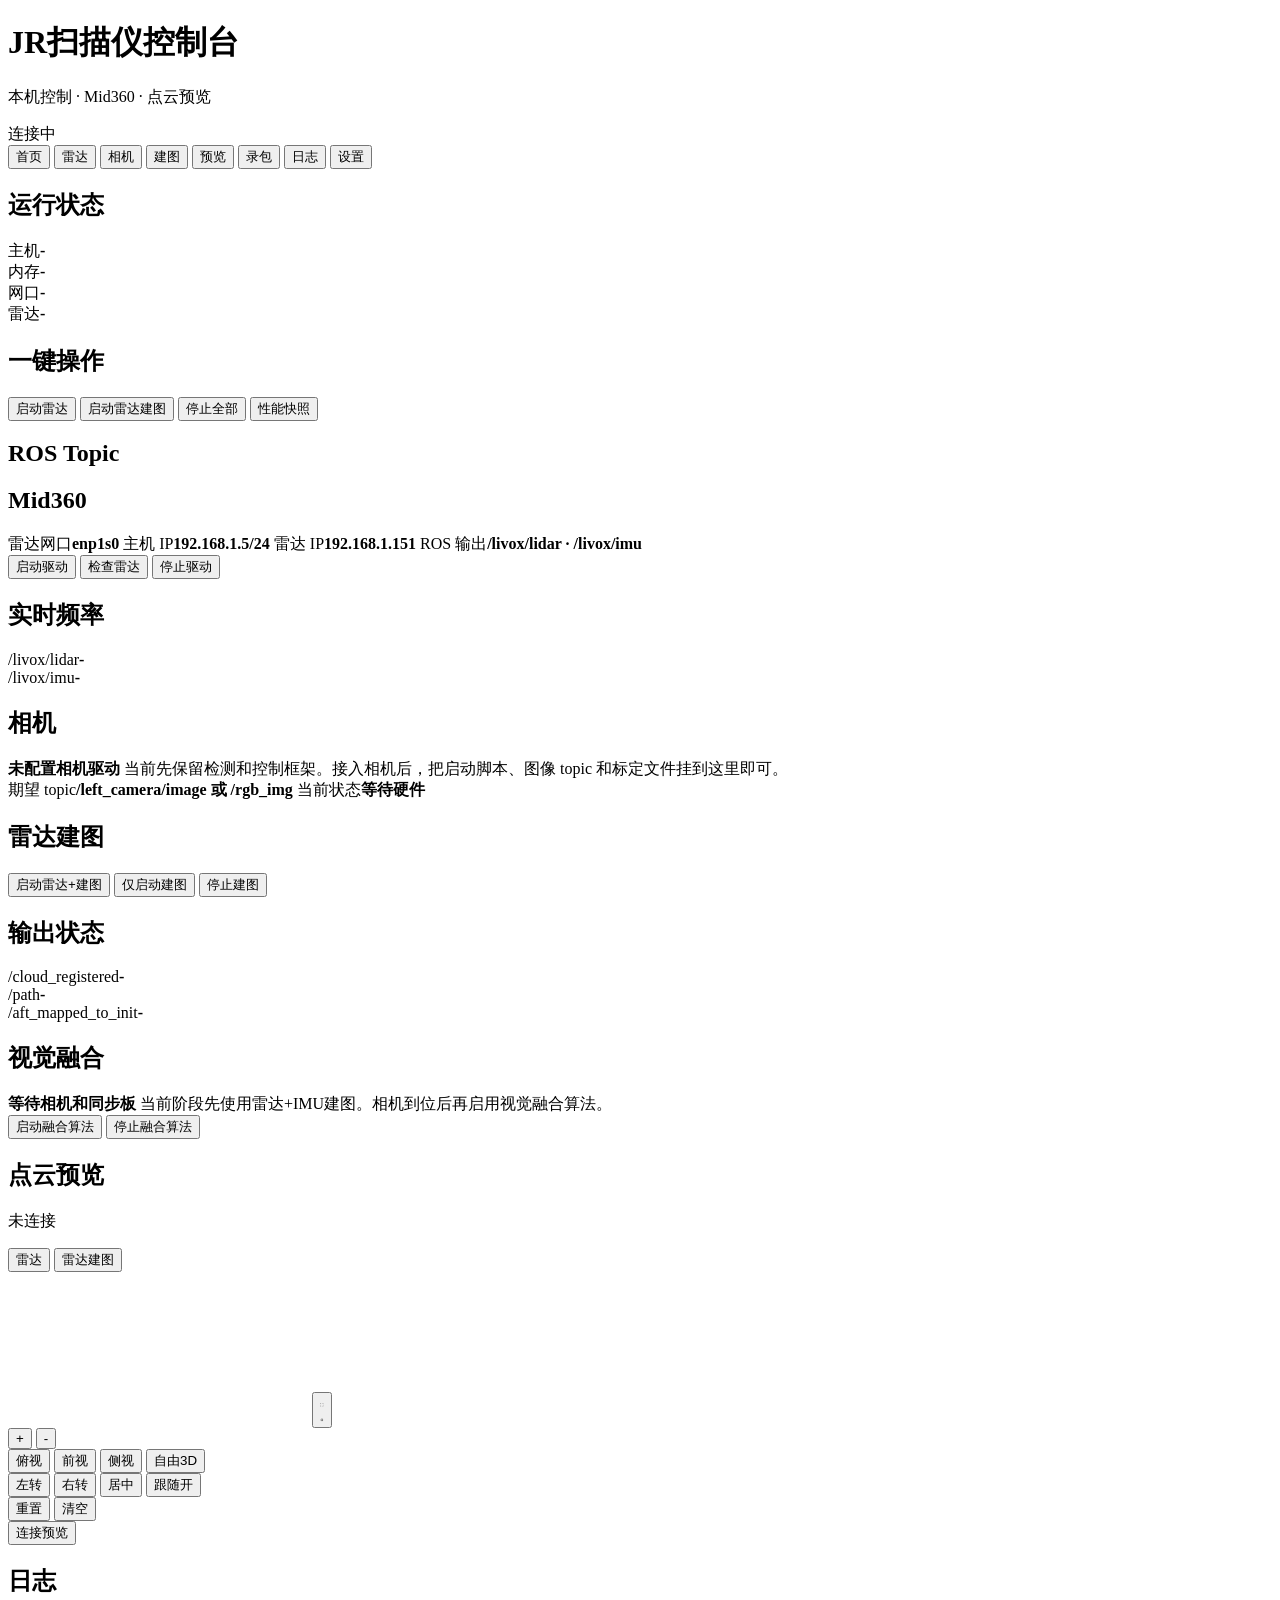
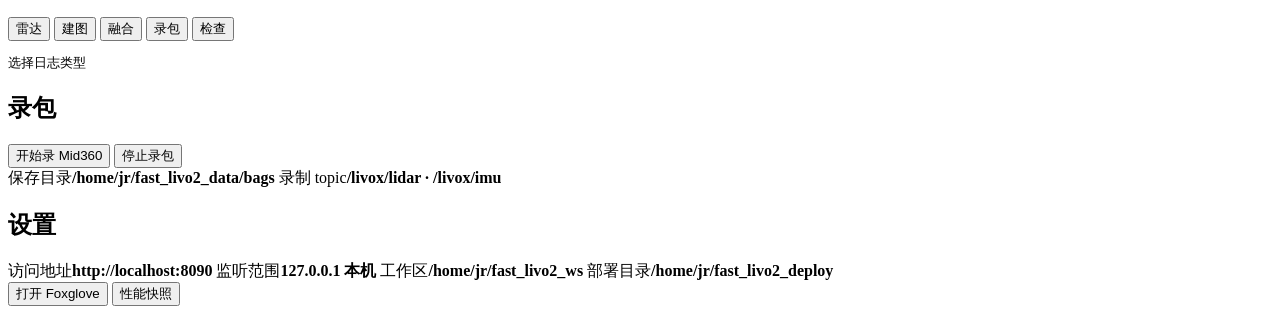
==== fast_livo2_console/static/index.html @ 35ed632a "Add JR scanner touch console" ====
<!doctype html>
<html lang="zh-CN">
<head>
  <meta charset="utf-8">
  <meta name="viewport" content="width=device-width, initial-scale=1, viewport-fit=cover">
  <title>JR扫描仪控制台</title>
  <link rel="stylesheet" href="/style.css">
</head>
<body>
  <header class="topbar">
    <div>
      <h1>JR扫描仪控制台</h1>
      <p id="subtitle">本机控制 · Mid360 · 点云预览</p>
    </div>
    <div class="status-pill" id="serviceState">连接中</div>
  </header>

  <nav class="tabs" aria-label="页面">
    <button class="tab active" data-tab="home">首页</button>
    <button class="tab" data-tab="lidar">雷达</button>
    <button class="tab" data-tab="camera">相机</button>
    <button class="tab" data-tab="fastlivo">建图</button>
    <button class="tab" data-tab="preview">预览</button>
    <button class="tab" data-tab="bag">录包</button>
    <button class="tab" data-tab="logs">日志</button>
    <button class="tab" data-tab="settings">设置</button>
  </nav>

  <main>
    <section id="home" class="page active">
      <div class="grid two">
        <section class="panel">
          <h2>运行状态</h2>
          <div class="metrics">
            <div><span>主机</span><strong id="hostName">-</strong></div>
            <div><span>内存</span><strong id="memState">-</strong></div>
            <div><span>网口</span><strong id="netState">-</strong></div>
            <div><span>雷达</span><strong id="pingState">-</strong></div>
          </div>
        </section>
        <section class="panel">
          <h2>一键操作</h2>
          <div class="actions">
            <button class="primary" data-action="/api/lidar/start">启动雷达</button>
            <button class="primary" data-action="/api/lio/start_all">启动雷达建图</button>
            <button class="danger" data-action="/api/stop_all">停止全部</button>
            <button data-action="/api/perf/snapshot">性能快照</button>
          </div>
        </section>
      </div>
      <section class="panel">
        <h2>ROS Topic</h2>
        <div id="topicList" class="chips"></div>
      </section>
    </section>

    <section id="lidar" class="page">
      <div class="grid two">
        <section class="panel">
          <h2>Mid360</h2>
          <div class="kv">
            <span>雷达网口</span><strong>enp1s0</strong>
            <span>主机 IP</span><strong>192.168.1.5/24</strong>
            <span>雷达 IP</span><strong>192.168.1.151</strong>
            <span>ROS 输出</span><strong>/livox/lidar · /livox/imu</strong>
          </div>
          <div class="actions">
            <button class="primary" data-action="/api/lidar/start">启动驱动</button>
            <button data-action="/api/lidar/check">检查雷达</button>
            <button class="danger" data-action="/api/lidar/stop">停止驱动</button>
          </div>
        </section>
        <section class="panel">
          <h2>实时频率</h2>
          <div class="metrics">
            <div><span>/livox/lidar</span><strong id="hzLidar">-</strong></div>
            <div><span>/livox/imu</span><strong id="hzImu">-</strong></div>
          </div>
        </section>
      </div>
    </section>

    <section id="camera" class="page">
      <section class="panel">
        <h2>相机</h2>
        <div class="empty">
          <strong>未配置相机驱动</strong>
          <span>当前先保留检测和控制框架。接入相机后，把启动脚本、图像 topic 和标定文件挂到这里即可。</span>
        </div>
        <div class="kv">
          <span>期望 topic</span><strong>/left_camera/image 或 /rgb_img</strong>
          <span>当前状态</span><strong id="cameraState">等待硬件</strong>
        </div>
      </section>
    </section>

    <section id="fastlivo" class="page">
      <div class="grid two">
        <section class="panel">
          <h2>雷达建图</h2>
          <div class="actions">
            <button class="primary" data-action="/api/lio/start_all">启动雷达+建图</button>
            <button class="primary" data-action="/api/lio/start">仅启动建图</button>
            <button class="danger" data-action="/api/lio/stop">停止建图</button>
          </div>
        </section>
        <section class="panel">
          <h2>输出状态</h2>
          <div class="metrics">
            <div><span>/cloud_registered</span><strong id="hzCloud">-</strong></div>
            <div><span>/path</span><strong id="hzPath">-</strong></div>
            <div><span>/aft_mapped_to_init</span><strong id="hzOdom">-</strong></div>
          </div>
        </section>
      </div>
      <section class="panel">
        <h2>视觉融合</h2>
        <div class="empty">
          <strong>等待相机和同步板</strong>
          <span>当前阶段先使用雷达+IMU建图。相机到位后再启用视觉融合算法。</span>
        </div>
        <div class="actions">
          <button data-action="/api/fastlivo/start_all">启动融合算法</button>
          <button class="danger" data-action="/api/fastlivo/stop">停止融合算法</button>
        </div>
      </section>
    </section>

    <section id="preview" class="page">
      <section class="viewer">
        <div class="viewer-head">
          <div>
            <h2>点云预览</h2>
            <p id="viewerMeta">未连接</p>
          </div>
          <div class="segmented">
            <button id="modeLidar" class="active">雷达</button>
            <button id="modeMapping">雷达建图</button>
          </div>
        </div>
        <div class="canvas-wrap">
          <canvas id="cloudCanvas"></canvas>
          <button id="toggleFullscreen" class="fullscreen-btn" aria-label="进入全屏">
            <svg class="icon-enter" viewBox="0 0 24 24" aria-hidden="true">
              <path d="M8 3H3v5M16 3h5v5M8 21H3v-5M16 21h5v-5"></path>
              <path d="M3 3l7 7M21 3l-7 7M3 21l7-7M21 21l-7-7"></path>
            </svg>
            <svg class="icon-exit" viewBox="0 0 24 24" aria-hidden="true">
              <path d="M10 3v7H3M14 3v7h7M10 21v-7H3M14 21v-7h7"></path>
            </svg>
          </button>
          <div class="zoom-rail" aria-label="缩放控制">
            <button id="zoomIn" aria-label="放大">+</button>
            <button id="zoomOut" aria-label="缩小">-</button>
          </div>
        </div>
        <div class="viewer-tools">
          <div class="tool-row view-row">
            <button class="active" data-view="top">俯视</button>
            <button data-view="front">前视</button>
            <button data-view="side">侧视</button>
            <button data-view="free">自由3D</button>
          </div>
          <div class="tool-row">
            <button id="rotateLeft">左转</button>
            <button id="rotateRight">右转</button>
            <button id="centerView">居中</button>
            <button id="toggleFollow" class="active">跟随开</button>
          </div>
          <div class="tool-row">
            <button id="resetView">重置</button>
            <button id="clearPoints">清空</button>
            <span></span>
            <span></span>
          </div>
          <div class="viewer-controls">
            <button id="connectPreview" class="primary">连接预览</button>
          </div>
        </div>
      </section>
    </section>

    <section id="logs" class="page">
      <section class="panel">
        <h2>日志</h2>
        <div class="actions compact">
          <button data-log="lidar">雷达</button>
          <button data-log="lio">建图</button>
          <button data-log="fastlivo">融合</button>
          <button data-log="bag">录包</button>
          <button data-log="check">检查</button>
        </div>
        <pre id="logBox">选择日志类型</pre>
      </section>
    </section>

    <section id="bag" class="page">
      <section class="panel">
        <h2>录包</h2>
        <div class="actions">
          <button class="primary" data-action="/api/bag/start">开始录 Mid360</button>
          <button class="danger" data-action="/api/bag/stop">停止录包</button>
        </div>
        <div class="kv below">
          <span>保存目录</span><strong>/home/jr/fast_livo2_data/bags</strong>
          <span>录制 topic</span><strong>/livox/lidar · /livox/imu</strong>
        </div>
      </section>
    </section>

    <section id="settings" class="page">
      <section class="panel">
        <h2>设置</h2>
        <div class="kv">
          <span>访问地址</span><strong>http://localhost:8090</strong>
          <span>监听范围</span><strong>127.0.0.1 本机</strong>
          <span>工作区</span><strong>/home/jr/fast_livo2_ws</strong>
          <span>部署目录</span><strong>/home/jr/fast_livo2_deploy</strong>
        </div>
        <div class="actions">
          <button onclick="toast('Foxglove Bridge 尚未启用，后续可作为高级可视化模式接入')">打开 Foxglove</button>
          <button data-action="/api/perf/snapshot">性能快照</button>
        </div>
      </section>
    </section>
  </main>

  <footer id="toast"></footer>
  <script src="/app.js"></script>
</body>
</html>
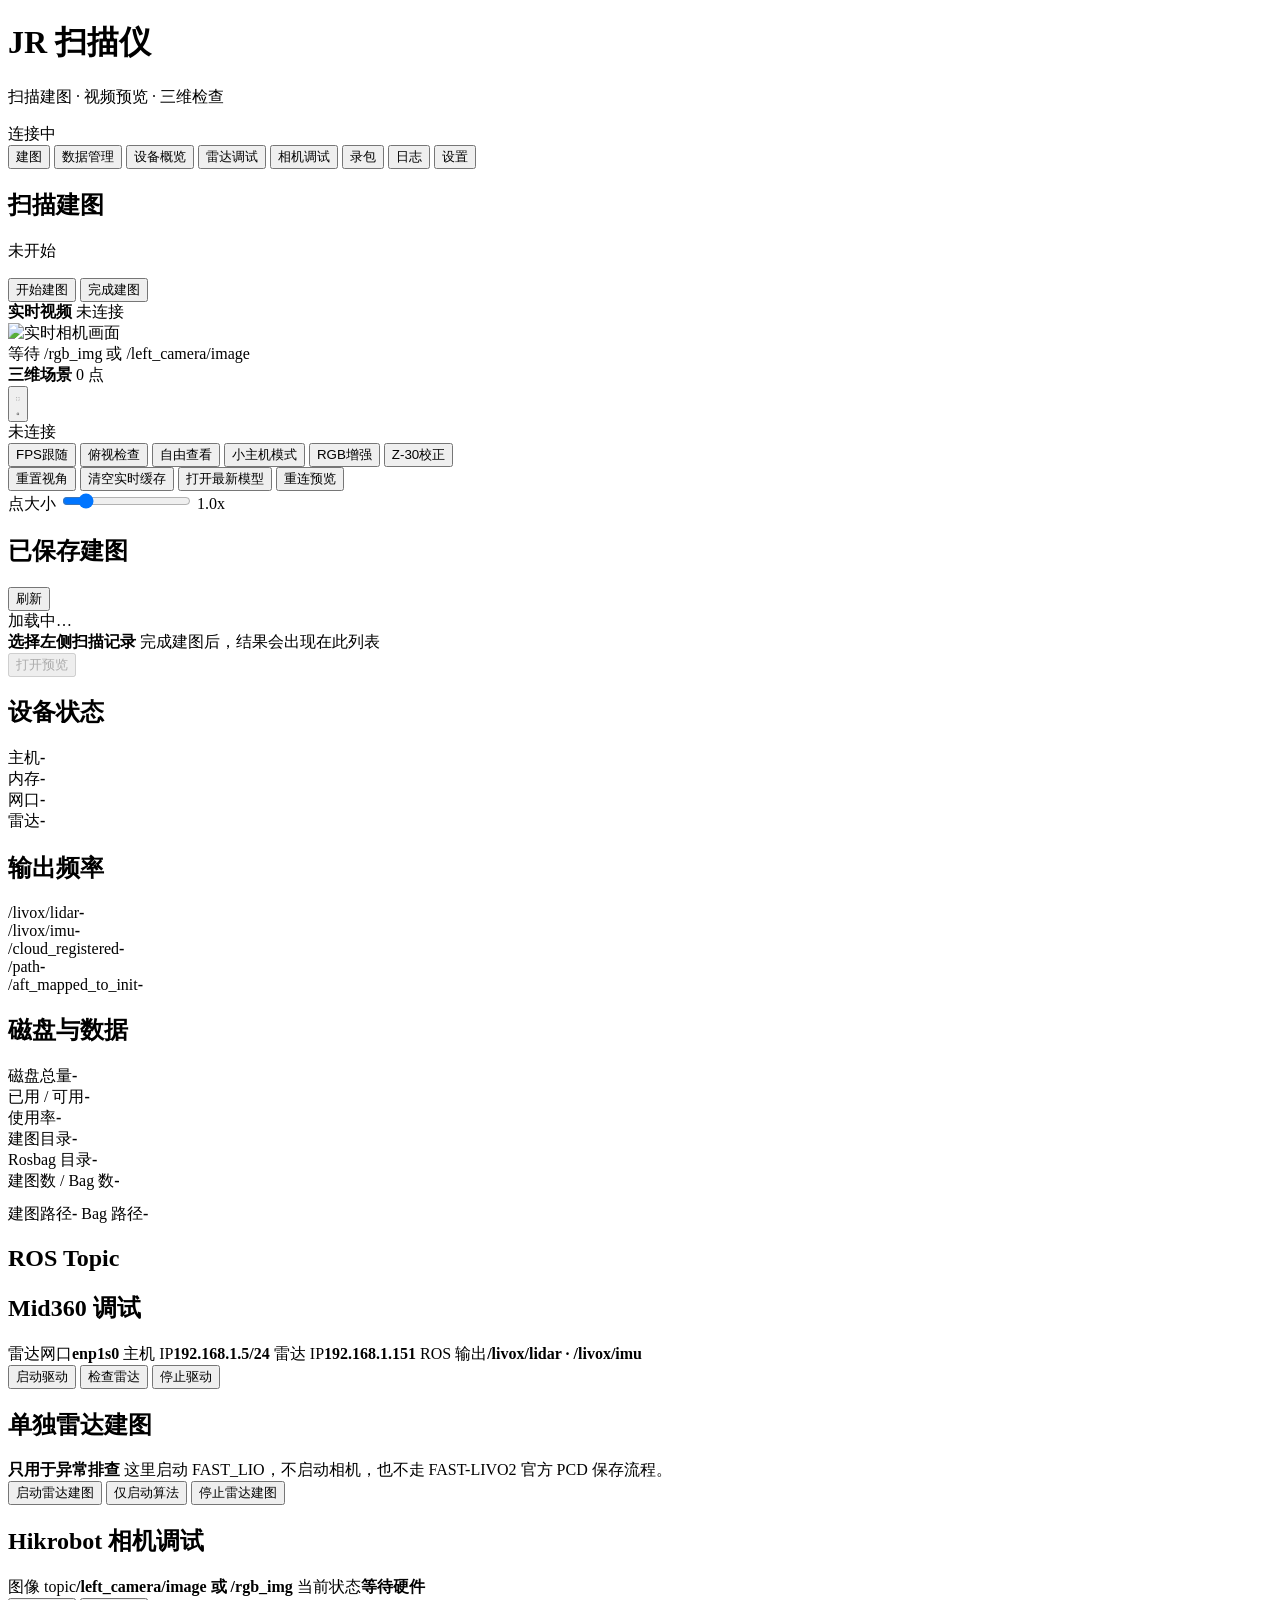
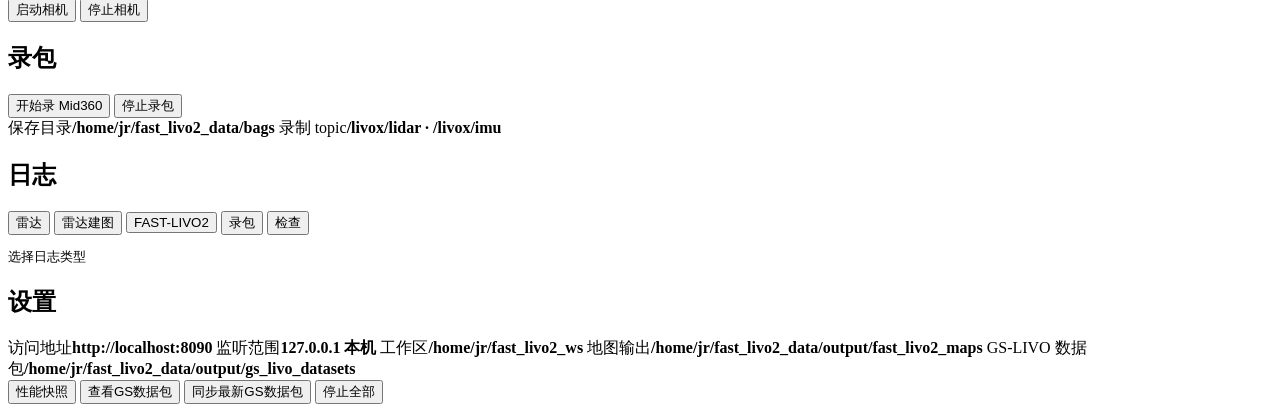
==== commit 79ed4685: "console: data management, storage status, app shell, free-fly controls Add Chromium app-mode desktop" ====
--- a/fast_livo2_console/static/index.html
+++ b/fast_livo2_console/static/index.html
@@ -3,34 +3,136 @@
 <head>
   <meta charset="utf-8">
   <meta name="viewport" content="width=device-width, initial-scale=1, viewport-fit=cover">
-  <title>JR扫描仪控制台</title>
+  <title>JR 扫描仪控制台</title>
   <link rel="stylesheet" href="/style.css">
 </head>
 <body>
   <header class="topbar">
     <div>
-      <h1>JR扫描仪控制台</h1>
-      <p id="subtitle">本机控制 · Mid360 · 点云预览</p>
+      <h1>JR 扫描仪</h1>
+      <p id="subtitle">扫描建图 · 视频预览 · 三维检查</p>
     </div>
     <div class="status-pill" id="serviceState">连接中</div>
   </header>
 
   <nav class="tabs" aria-label="页面">
-    <button class="tab active" data-tab="home">首页</button>
-    <button class="tab" data-tab="lidar">雷达</button>
-    <button class="tab" data-tab="camera">相机</button>
-    <button class="tab" data-tab="fastlivo">建图</button>
-    <button class="tab" data-tab="preview">预览</button>
+    <button class="tab active" data-tab="fastlivo">建图</button>
+    <button class="tab" data-tab="data">数据管理</button>
+    <button class="tab" data-tab="overview">设备概览</button>
+    <button class="tab" data-tab="lidar">雷达调试</button>
+    <button class="tab" data-tab="camera">相机调试</button>
     <button class="tab" data-tab="bag">录包</button>
     <button class="tab" data-tab="logs">日志</button>
     <button class="tab" data-tab="settings">设置</button>
   </nav>
 
   <main>
-    <section id="home" class="page active">
+    <section id="fastlivo" class="page active">
+      <section class="scan-shell">
+        <div class="scan-bar">
+          <div>
+            <h2>扫描建图</h2>
+            <p id="scanStateText">未开始</p>
+          </div>
+          <div class="scan-actions">
+            <button id="startScan" class="primary">开始建图</button>
+            <button id="finishScan" class="danger">完成建图</button>
+          </div>
+        </div>
+
+        <div class="scan-preview">
+          <section class="video-panel">
+            <div class="panel-title">
+              <strong>实时视频</strong>
+              <span id="cameraMeta">未连接</span>
+            </div>
+            <div class="camera-frame">
+              <img id="cameraImage" alt="实时相机画面">
+              <div id="cameraEmpty">等待 /rgb_img 或 /left_camera/image</div>
+            </div>
+          </section>
+
+          <section class="map-panel" id="mapPanel">
+            <div class="panel-title">
+              <strong id="mapTitle">三维场景</strong>
+              <span id="mapMeta">0 点</span>
+            </div>
+            <div class="three-wrap" id="threeWrap">
+              <div id="threeViewport"></div>
+              <button id="toggleFullscreen" class="fullscreen-btn" aria-label="三维全屏">
+                <svg class="icon-enter" viewBox="0 0 24 24" aria-hidden="true">
+                  <path d="M8 3H3v5M16 3h5v5M8 21H3v-5M16 21h5v-5"></path>
+                  <path d="M3 3l7 7M21 3l-7 7M3 21l7-7M21 21l-7-7"></path>
+                </svg>
+                <svg class="icon-exit" viewBox="0 0 24 24" aria-hidden="true">
+                  <path d="M10 3v7H3M14 3v7h7M10 21v-7H3M14 21v-7h7"></path>
+                </svg>
+              </button>
+              <div class="map-hud" id="mapHud">未连接</div>
+              <div class="joystick joystick-left" id="moveStick" aria-label="移动摇杆">
+                <span></span>
+              </div>
+              <div class="joystick joystick-right" id="lookStick" aria-label="视角摇杆">
+                <span></span>
+              </div>
+            </div>
+          </section>
+        </div>
+
+        <div class="viewer-tools">
+          <div class="tool-row view-row">
+            <button id="viewFps" class="active">FPS跟随</button>
+            <button id="viewTop">俯视检查</button>
+            <button id="viewFree">自由查看</button>
+            <button id="toggleQuality">小主机模式</button>
+            <button id="toggleColorBoost" class="active">RGB增强</button>
+            <button id="toggleTiltCorrection" class="active">Z-30校正</button>
+          </div>
+          <div class="tool-row">
+            <button id="resetView">重置视角</button>
+            <button id="clearPoints">清空实时缓存</button>
+            <button id="loadLatestMap">打开最新模型</button>
+            <button id="connectStreams">重连预览</button>
+          </div>
+          <div class="tool-row slider-row">
+            <label class="range-control">点大小
+              <input id="pointSizeScale" type="range" min="0.5" max="4" step="0.25" value="1">
+              <output id="pointSizeValue">1.0x</output>
+            </label>
+          </div>
+        </div>
+      </section>
+    </section>
+
+    <section id="data" class="page">
+      <section class="panel data-shell">
+        <div class="data-list-col">
+          <div class="data-list-head">
+            <h2>已保存建图</h2>
+            <button id="refreshDataMaps" type="button">刷新</button>
+          </div>
+          <div id="dataMapList" class="data-list" aria-label="建图列表">
+            <div class="data-list-empty">加载中…</div>
+          </div>
+        </div>
+        <div class="data-detail-col">
+          <div id="dataMapDetail" class="data-detail">
+            <div class="empty">
+              <strong>选择左侧扫描记录</strong>
+              <span>完成建图后，结果会出现在此列表</span>
+            </div>
+          </div>
+          <div class="data-detail-actions">
+            <button id="openDataPreview" class="primary" type="button" disabled>打开预览</button>
+          </div>
+        </div>
+      </section>
+    </section>
+
+    <section id="overview" class="page">
       <div class="grid two">
         <section class="panel">
-          <h2>运行状态</h2>
+          <h2>设备状态</h2>
           <div class="metrics">
             <div><span>主机</span><strong id="hostName">-</strong></div>
             <div><span>内存</span><strong id="memState">-</strong></div>
@@ -39,15 +141,31 @@
           </div>
         </section>
         <section class="panel">
-          <h2>一键操作</h2>
-          <div class="actions">
-            <button class="primary" data-action="/api/lidar/start">启动雷达</button>
-            <button class="primary" data-action="/api/lio/start_all">启动雷达建图</button>
-            <button class="danger" data-action="/api/stop_all">停止全部</button>
-            <button data-action="/api/perf/snapshot">性能快照</button>
+          <h2>输出频率</h2>
+          <div class="metrics">
+            <div><span>/livox/lidar</span><strong id="hzLidar">-</strong></div>
+            <div><span>/livox/imu</span><strong id="hzImu">-</strong></div>
+            <div><span>/cloud_registered</span><strong id="hzCloud">-</strong></div>
+            <div><span>/path</span><strong id="hzPath">-</strong></div>
+            <div><span>/aft_mapped_to_init</span><strong id="hzOdom">-</strong></div>
           </div>
         </section>
       </div>
+      <section class="panel">
+        <h2>磁盘与数据</h2>
+        <div class="metrics">
+          <div><span>磁盘总量</span><strong id="diskTotal">-</strong></div>
+          <div><span>已用 / 可用</span><strong id="diskUsedFree">-</strong></div>
+          <div><span>使用率</span><strong id="diskUsedPct">-</strong></div>
+          <div><span>建图目录</span><strong id="mapsDirSize">-</strong></div>
+          <div><span>Rosbag 目录</span><strong id="bagsDirSize">-</strong></div>
+          <div><span>建图数 / Bag 数</span><strong id="storageCounts">-</strong></div>
+        </div>
+        <div class="kv" style="margin-top:12px">
+          <span>建图路径</span><strong id="mapsDirPath">-</strong>
+          <span>Bag 路径</span><strong id="bagsDirPath">-</strong>
+        </div>
+      </section>
       <section class="panel">
         <h2>ROS Topic</h2>
         <div id="topicList" class="chips"></div>
@@ -57,7 +175,7 @@
     <section id="lidar" class="page">
       <div class="grid two">
         <section class="panel">
-          <h2>Mid360</h2>
+          <h2>Mid360 调试</h2>
           <div class="kv">
             <span>雷达网口</span><strong>enp1s0</strong>
             <span>主机 IP</span><strong>192.168.1.5/24</strong>
@@ -71,10 +189,15 @@
           </div>
         </section>
         <section class="panel">
-          <h2>实时频率</h2>
-          <div class="metrics">
-            <div><span>/livox/lidar</span><strong id="hzLidar">-</strong></div>
-            <div><span>/livox/imu</span><strong id="hzImu">-</strong></div>
+          <h2>单独雷达建图</h2>
+          <div class="empty">
+            <strong>只用于异常排查</strong>
+            <span>这里启动 FAST_LIO，不启动相机，也不走 FAST-LIVO2 官方 PCD 保存流程。</span>
+          </div>
+          <div class="actions">
+            <button class="primary" data-action="/api/lio/start_all">启动雷达建图</button>
+            <button class="primary" data-action="/api/lio/start">仅启动算法</button>
+            <button class="danger" data-action="/api/lio/stop">停止雷达建图</button>
           </div>
         </section>
       </div>
@@ -82,115 +205,15 @@
 
     <section id="camera" class="page">
       <section class="panel">
-        <h2>相机</h2>
-        <div class="empty">
-          <strong>未配置相机驱动</strong>
-          <span>当前先保留检测和控制框架。接入相机后，把启动脚本、图像 topic 和标定文件挂到这里即可。</span>
-        </div>
+        <h2>Hikrobot 相机调试</h2>
         <div class="kv">
-          <span>期望 topic</span><strong>/left_camera/image 或 /rgb_img</strong>
+          <span>图像 topic</span><strong>/left_camera/image 或 /rgb_img</strong>
           <span>当前状态</span><strong id="cameraState">等待硬件</strong>
         </div>
-      </section>
-    </section>
-
-    <section id="fastlivo" class="page">
-      <div class="grid two">
-        <section class="panel">
-          <h2>雷达建图</h2>
-          <div class="actions">
-            <button class="primary" data-action="/api/lio/start_all">启动雷达+建图</button>
-            <button class="primary" data-action="/api/lio/start">仅启动建图</button>
-            <button class="danger" data-action="/api/lio/stop">停止建图</button>
-          </div>
-        </section>
-        <section class="panel">
-          <h2>输出状态</h2>
-          <div class="metrics">
-            <div><span>/cloud_registered</span><strong id="hzCloud">-</strong></div>
-            <div><span>/path</span><strong id="hzPath">-</strong></div>
-            <div><span>/aft_mapped_to_init</span><strong id="hzOdom">-</strong></div>
-          </div>
-        </section>
-      </div>
-      <section class="panel">
-        <h2>视觉融合</h2>
-        <div class="empty">
-          <strong>等待相机和同步板</strong>
-          <span>当前阶段先使用雷达+IMU建图。相机到位后再启用视觉融合算法。</span>
-        </div>
         <div class="actions">
-          <button data-action="/api/fastlivo/start_all">启动融合算法</button>
-          <button class="danger" data-action="/api/fastlivo/stop">停止融合算法</button>
-        </div>
-      </section>
-    </section>
-
-    <section id="preview" class="page">
-      <section class="viewer">
-        <div class="viewer-head">
-          <div>
-            <h2>点云预览</h2>
-            <p id="viewerMeta">未连接</p>
-          </div>
-          <div class="segmented">
-            <button id="modeLidar" class="active">雷达</button>
-            <button id="modeMapping">雷达建图</button>
-          </div>
-        </div>
-        <div class="canvas-wrap">
-          <canvas id="cloudCanvas"></canvas>
-          <button id="toggleFullscreen" class="fullscreen-btn" aria-label="进入全屏">
-            <svg class="icon-enter" viewBox="0 0 24 24" aria-hidden="true">
-              <path d="M8 3H3v5M16 3h5v5M8 21H3v-5M16 21h5v-5"></path>
-              <path d="M3 3l7 7M21 3l-7 7M3 21l7-7M21 21l-7-7"></path>
-            </svg>
-            <svg class="icon-exit" viewBox="0 0 24 24" aria-hidden="true">
-              <path d="M10 3v7H3M14 3v7h7M10 21v-7H3M14 21v-7h7"></path>
-            </svg>
-          </button>
-          <div class="zoom-rail" aria-label="缩放控制">
-            <button id="zoomIn" aria-label="放大">+</button>
-            <button id="zoomOut" aria-label="缩小">-</button>
-          </div>
-        </div>
-        <div class="viewer-tools">
-          <div class="tool-row view-row">
-            <button class="active" data-view="top">俯视</button>
-            <button data-view="front">前视</button>
-            <button data-view="side">侧视</button>
-            <button data-view="free">自由3D</button>
-          </div>
-          <div class="tool-row">
-            <button id="rotateLeft">左转</button>
-            <button id="rotateRight">右转</button>
-            <button id="centerView">居中</button>
-            <button id="toggleFollow" class="active">跟随开</button>
-          </div>
-          <div class="tool-row">
-            <button id="resetView">重置</button>
-            <button id="clearPoints">清空</button>
-            <span></span>
-            <span></span>
-          </div>
-          <div class="viewer-controls">
-            <button id="connectPreview" class="primary">连接预览</button>
-          </div>
-        </div>
-      </section>
-    </section>
-
-    <section id="logs" class="page">
-      <section class="panel">
-        <h2>日志</h2>
-        <div class="actions compact">
-          <button data-log="lidar">雷达</button>
-          <button data-log="lio">建图</button>
-          <button data-log="fastlivo">融合</button>
-          <button data-log="bag">录包</button>
-          <button data-log="check">检查</button>
-        </div>
-        <pre id="logBox">选择日志类型</pre>
+          <button class="primary" data-action="/api/camera/start">启动相机</button>
+          <button class="danger" data-action="/api/camera/stop">停止相机</button>
+        </div>
       </section>
     </section>
 
@@ -205,6 +228,20 @@
           <span>保存目录</span><strong>/home/jr/fast_livo2_data/bags</strong>
           <span>录制 topic</span><strong>/livox/lidar · /livox/imu</strong>
         </div>
+      </section>
+    </section>
+
+    <section id="logs" class="page">
+      <section class="panel">
+        <h2>日志</h2>
+        <div class="actions compact">
+          <button data-log="lidar">雷达</button>
+          <button data-log="lio">雷达建图</button>
+          <button data-log="fastlivo">FAST-LIVO2</button>
+          <button data-log="bag">录包</button>
+          <button data-log="check">检查</button>
+        </div>
+        <pre id="logBox">选择日志类型</pre>
       </section>
     </section>
 
@@ -215,17 +252,21 @@
           <span>访问地址</span><strong>http://localhost:8090</strong>
           <span>监听范围</span><strong>127.0.0.1 本机</strong>
           <span>工作区</span><strong>/home/jr/fast_livo2_ws</strong>
-          <span>部署目录</span><strong>/home/jr/fast_livo2_deploy</strong>
+          <span>地图输出</span><strong>/home/jr/fast_livo2_data/output/fast_livo2_maps</strong>
+          <span>GS-LIVO 数据包</span><strong>/home/jr/fast_livo2_data/output/gs_livo_datasets</strong>
         </div>
         <div class="actions">
-          <button onclick="toast('Foxglove Bridge 尚未启用，后续可作为高级可视化模式接入')">打开 Foxglove</button>
           <button data-action="/api/perf/snapshot">性能快照</button>
+          <button id="gsListDatasets">查看GS数据包</button>
+          <button id="gsSyncLatest">同步最新GS数据包</button>
+          <button class="danger" data-action="/api/stop_all">停止全部</button>
         </div>
       </section>
     </section>
   </main>
 
   <footer id="toast"></footer>
+  <script src="/vendor/three.min.js"></script>
   <script src="/app.js"></script>
 </body>
 </html>
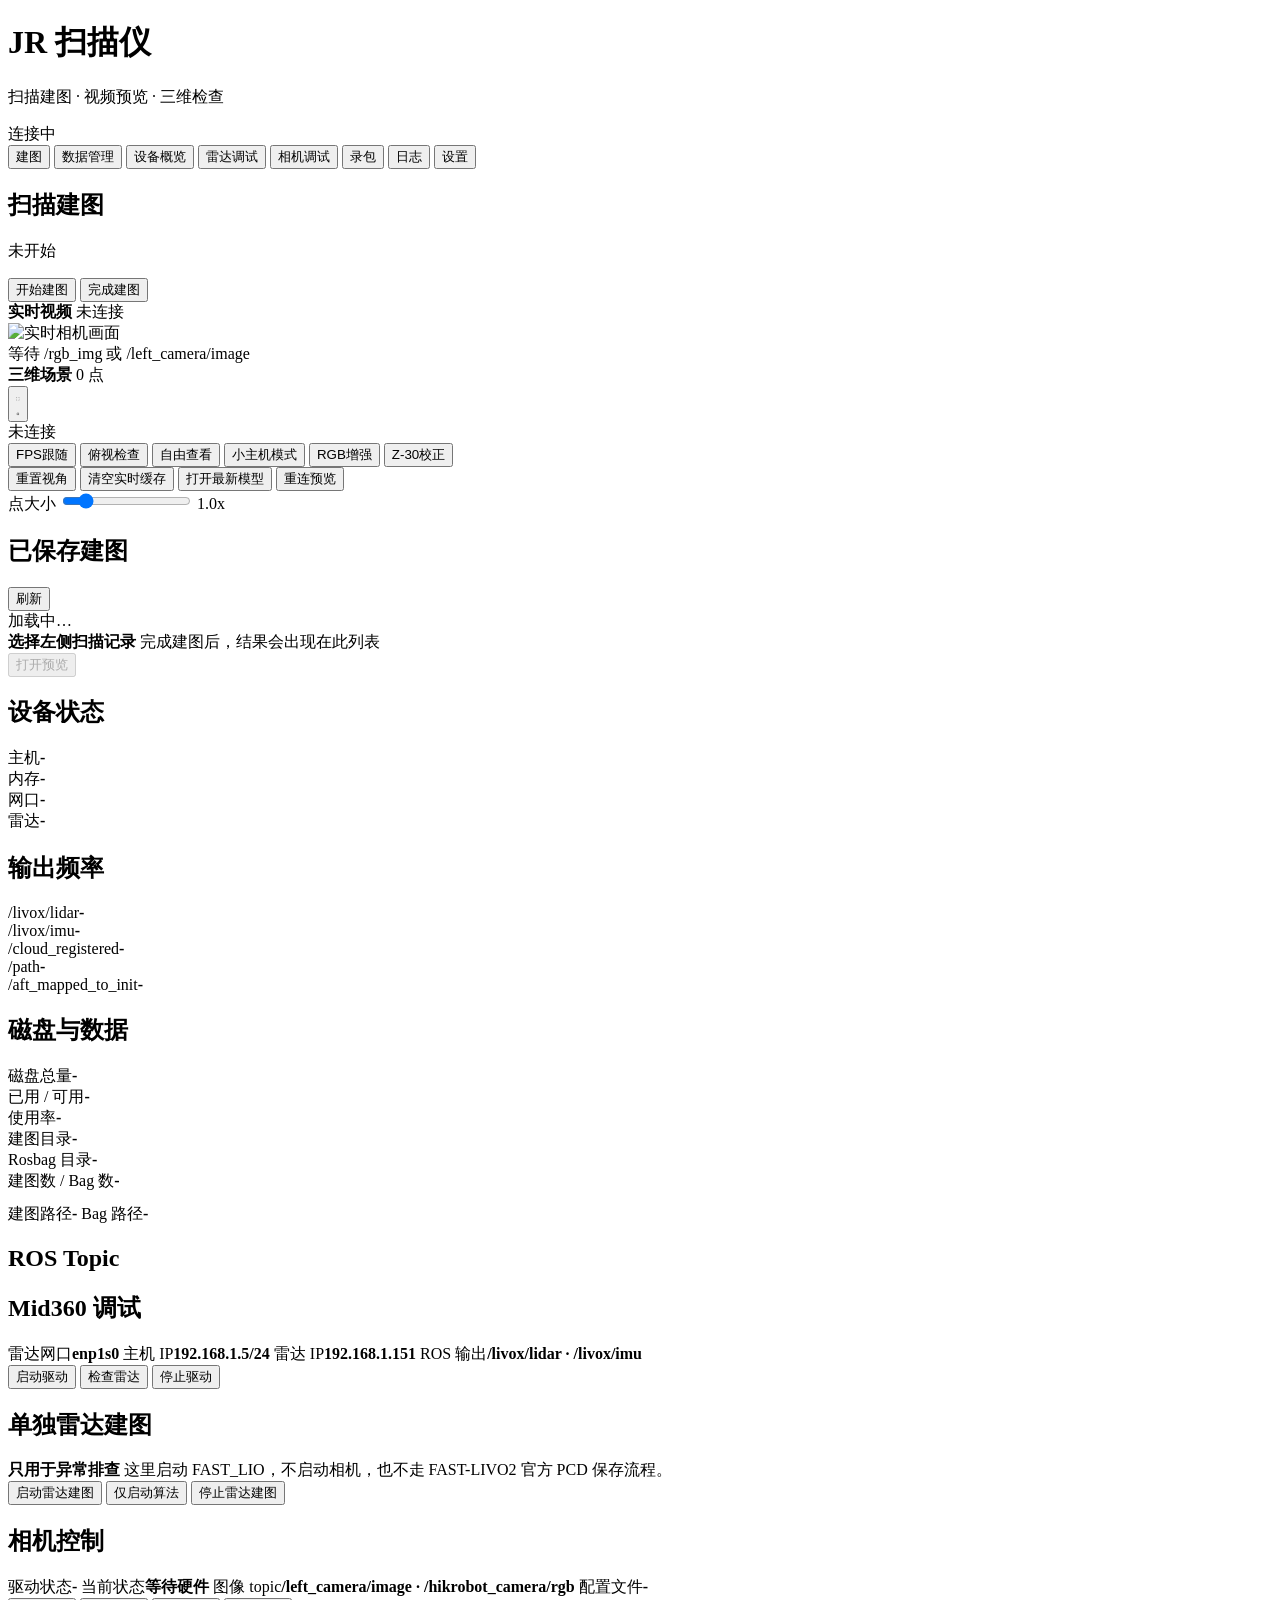
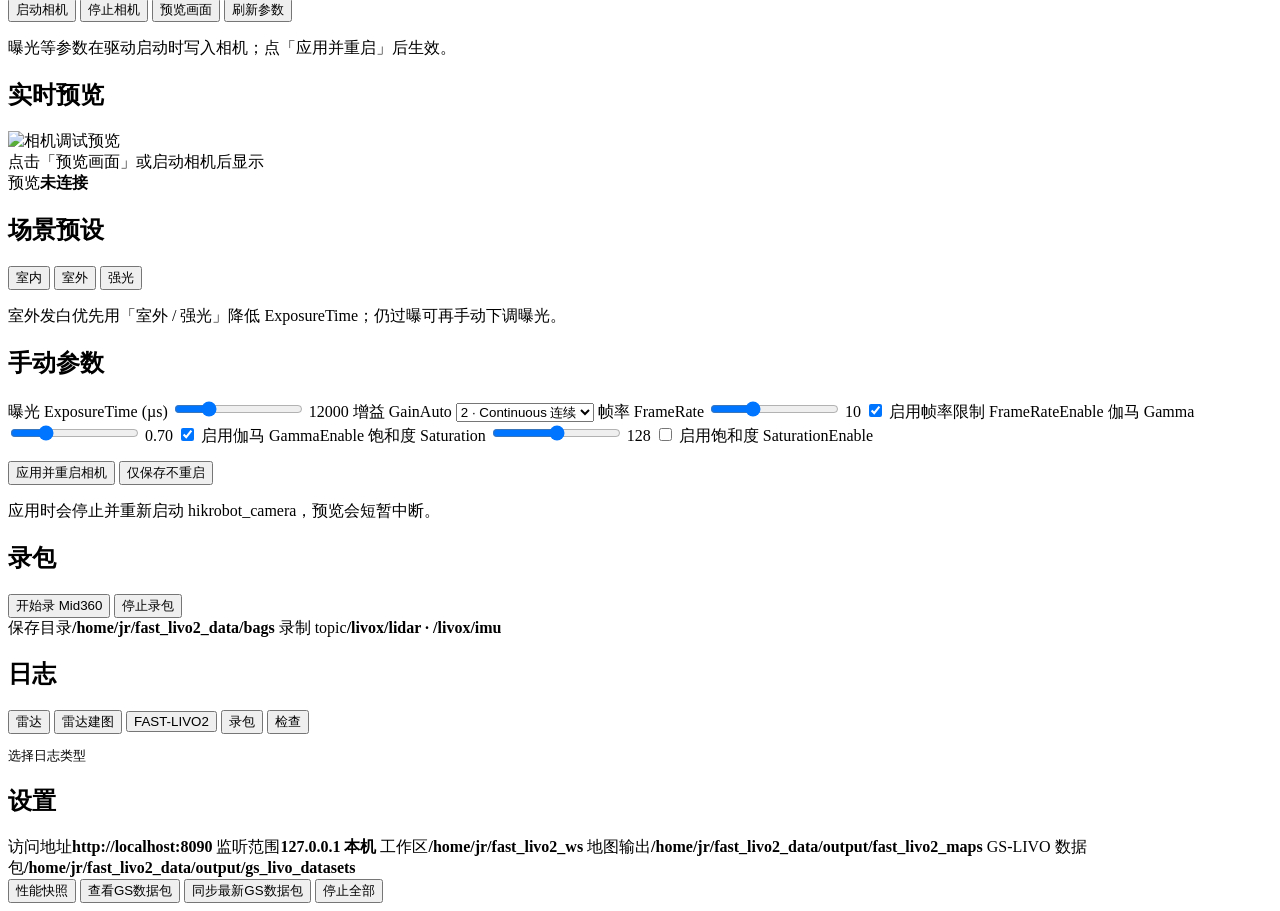
==== commit 0d49f80a: "console: camera debug page with exposure controls and preview fix Add Hikrobot camera config API, in" ====
--- a/fast_livo2_console/static/index.html
+++ b/fast_livo2_console/static/index.html
@@ -204,16 +204,94 @@
     </section>
 
     <section id="camera" class="page">
-      <section class="panel">
-        <h2>Hikrobot 相机调试</h2>
-        <div class="kv">
-          <span>图像 topic</span><strong>/left_camera/image 或 /rgb_img</strong>
-          <span>当前状态</span><strong id="cameraState">等待硬件</strong>
-        </div>
-        <div class="actions">
-          <button class="primary" data-action="/api/camera/start">启动相机</button>
-          <button class="danger" data-action="/api/camera/stop">停止相机</button>
-        </div>
+      <div class="grid two">
+        <section class="panel">
+          <h2>相机控制</h2>
+          <div class="kv">
+            <span>驱动状态</span><strong id="cameraRunState">-</strong>
+            <span>当前状态</span><strong id="cameraState">等待硬件</strong>
+            <span>图像 topic</span><strong>/left_camera/image · /hikrobot_camera/rgb</strong>
+            <span>配置文件</span><strong id="cameraConfigPath">-</strong>
+          </div>
+          <div class="actions">
+            <button class="primary" data-action="/api/camera/start">启动相机</button>
+            <button class="danger" data-action="/api/camera/stop">停止相机</button>
+            <button type="button" id="cameraPreviewConnect">预览画面</button>
+            <button type="button" id="refreshCameraConfig">刷新参数</button>
+          </div>
+          <p class="data-hint" id="cameraConfigNote">曝光等参数在驱动启动时写入相机；点「应用并重启」后生效。</p>
+        </section>
+        <section class="panel">
+          <h2>实时预览</h2>
+          <div class="camera-debug-frame">
+            <img id="cameraDebugImage" alt="相机调试预览">
+            <div id="cameraDebugEmpty">点击「预览画面」或启动相机后显示</div>
+          </div>
+          <div class="kv below">
+            <span>预览</span><strong id="cameraDebugMeta">未连接</strong>
+          </div>
+        </section>
+      </div>
+
+      <section class="panel">
+        <h2>场景预设</h2>
+        <div class="actions" id="cameraPresetActions">
+          <button type="button" class="primary" data-camera-preset="indoor">室内</button>
+          <button type="button" class="primary" data-camera-preset="outdoor">室外</button>
+          <button type="button" class="primary" data-camera-preset="outdoor_bright">强光</button>
+        </div>
+        <p class="data-hint">室外发白优先用「室外 / 强光」降低 ExposureTime；仍过曝可再手动下调曝光。</p>
+      </section>
+
+      <section class="panel">
+        <h2>手动参数</h2>
+        <div class="camera-controls">
+          <label class="range-control camera-control">
+            <span class="camera-control-title">曝光 ExposureTime (µs)</span>
+            <input id="camExposure" type="range" min="100" max="50000" step="100" value="12000">
+            <output id="camExposureValue">12000</output>
+          </label>
+          <label class="camera-control">
+            <span class="camera-control-title">增益 GainAuto</span>
+            <select id="camGainAuto">
+              <option value="0">0 · Off 固定</option>
+              <option value="1">1 · Once 一次</option>
+              <option value="2" selected>2 · Continuous 连续</option>
+            </select>
+          </label>
+          <label class="range-control camera-control">
+            <span class="camera-control-title">帧率 FrameRate</span>
+            <input id="camFrameRate" type="range" min="1" max="30" step="1" value="10">
+            <output id="camFrameRateValue">10</output>
+          </label>
+          <label class="camera-control check-control">
+            <input id="camFrameRateEnable" type="checkbox" checked>
+            <span>启用帧率限制 FrameRateEnable</span>
+          </label>
+          <label class="range-control camera-control">
+            <span class="camera-control-title">伽马 Gamma</span>
+            <input id="camGamma" type="range" min="0.1" max="2.5" step="0.05" value="0.7">
+            <output id="camGammaValue">0.70</output>
+          </label>
+          <label class="camera-control check-control">
+            <input id="camGammaEnable" type="checkbox" checked>
+            <span>启用伽马 GammaEnable</span>
+          </label>
+          <label class="range-control camera-control">
+            <span class="camera-control-title">饱和度 Saturation</span>
+            <input id="camSaturation" type="range" min="0" max="255" step="1" value="128">
+            <output id="camSaturationValue">128</output>
+          </label>
+          <label class="camera-control check-control">
+            <input id="camSaturationEnable" type="checkbox">
+            <span>启用饱和度 SaturationEnable</span>
+          </label>
+        </div>
+        <div class="actions" style="margin-top:14px">
+          <button type="button" class="primary" id="applyCameraConfig">应用并重启相机</button>
+          <button type="button" id="saveCameraConfigOnly">仅保存不重启</button>
+        </div>
+        <p class="data-hint" id="cameraApplyHint">应用时会停止并重新启动 hikrobot_camera，预览会短暂中断。</p>
       </section>
     </section>
 
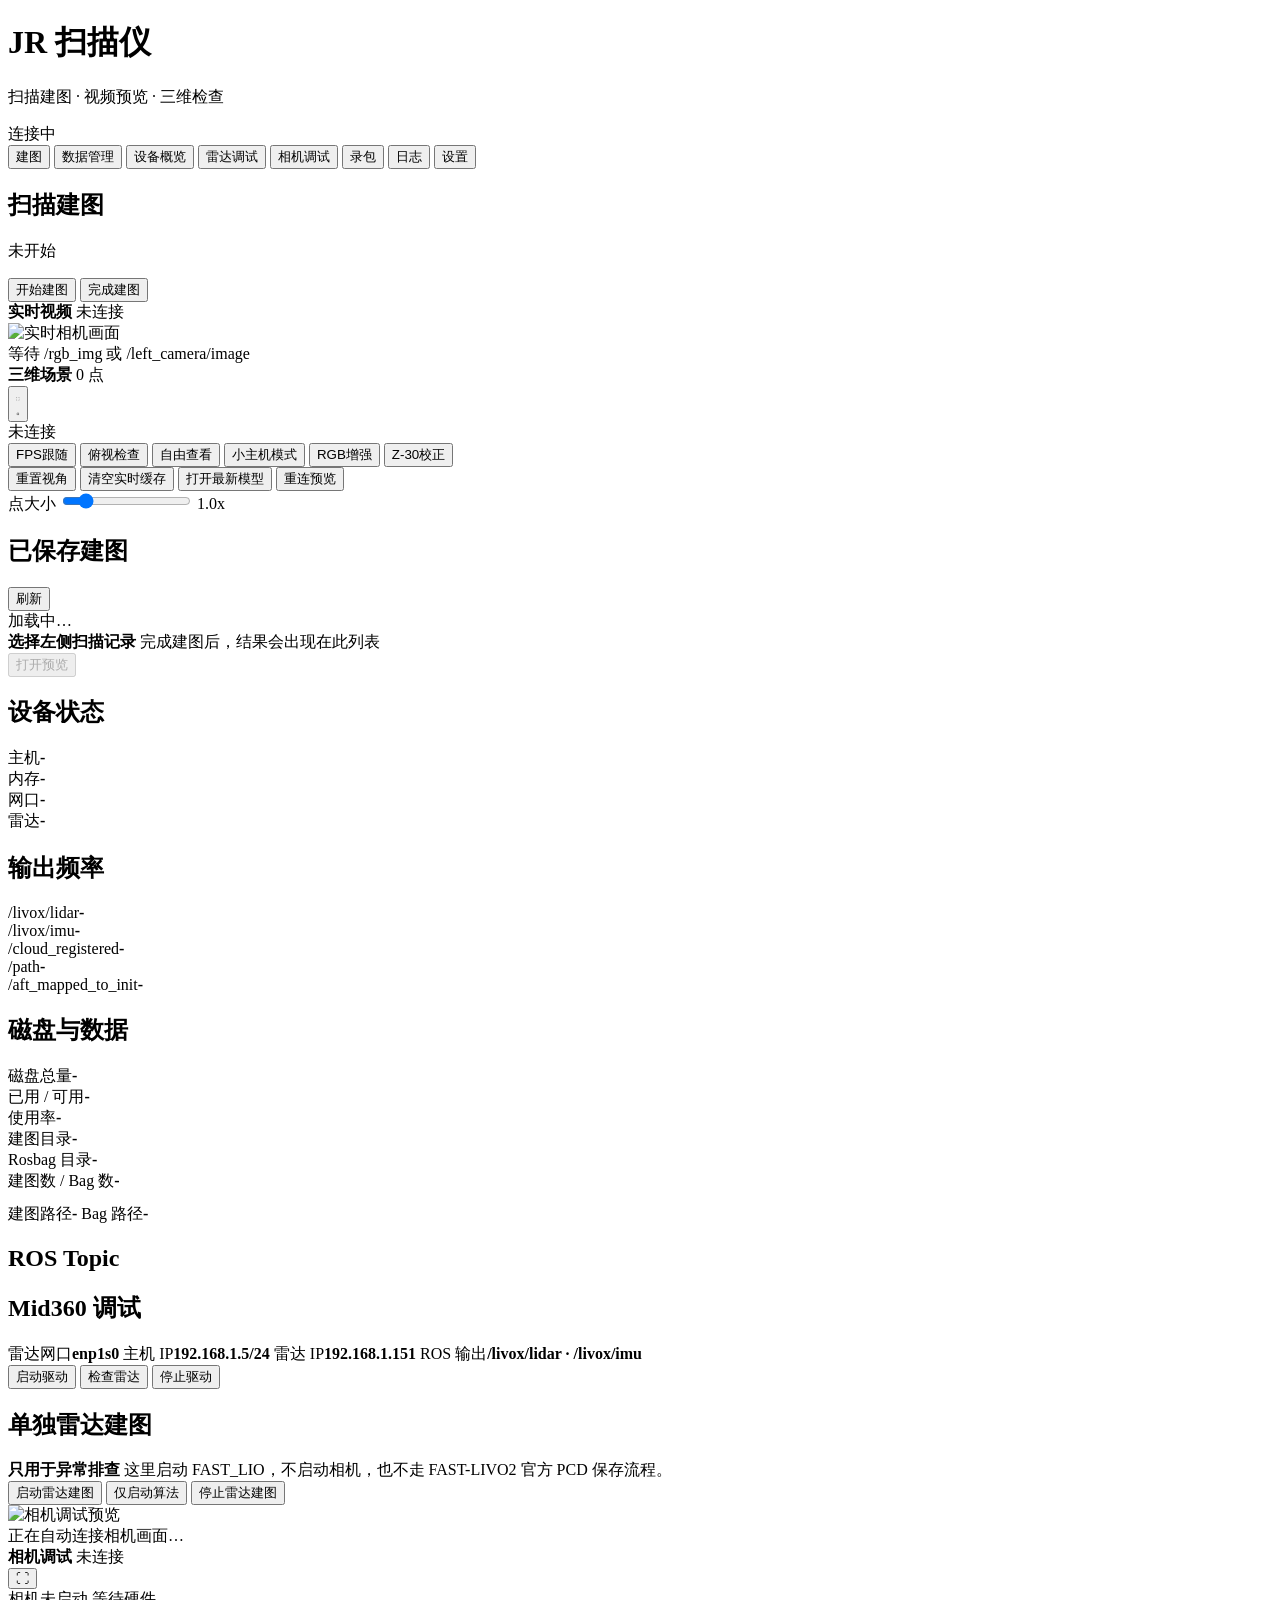
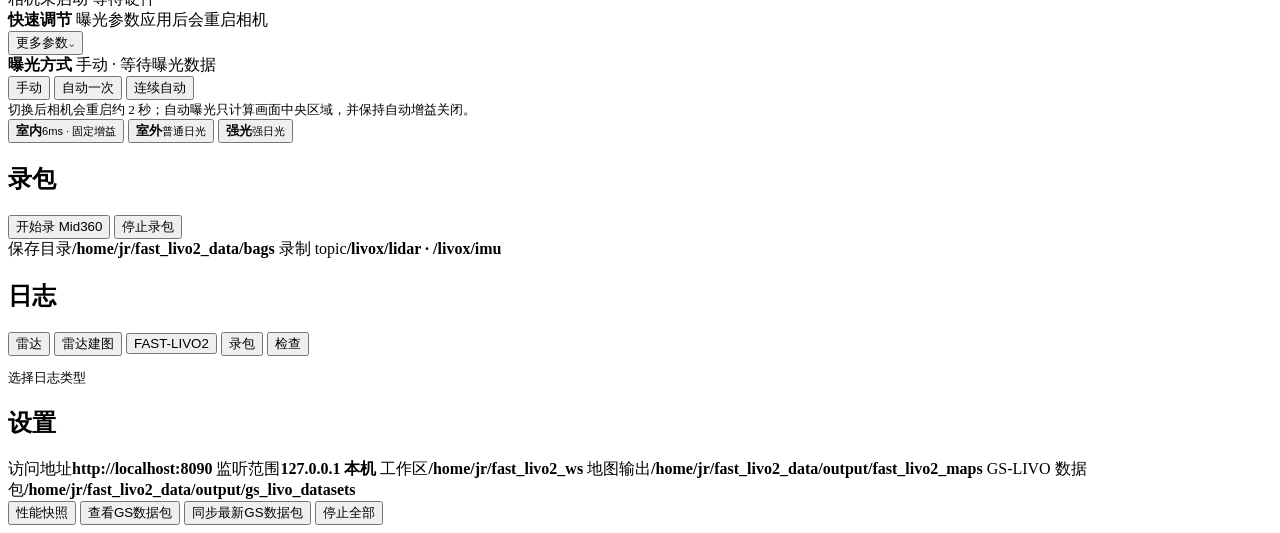
==== commit 5ae86a4f: "camera: add hardware automatic exposure" ====
--- a/fast_livo2_console/static/index.html
+++ b/fast_livo2_console/static/index.html
@@ -203,64 +203,76 @@
       </div>
     </section>
 
-    <section id="camera" class="page">
-      <div class="grid two">
-        <section class="panel">
-          <h2>相机控制</h2>
-          <div class="kv">
-            <span>驱动状态</span><strong id="cameraRunState">-</strong>
-            <span>当前状态</span><strong id="cameraState">等待硬件</strong>
-            <span>图像 topic</span><strong>/left_camera/image · /hikrobot_camera/rgb</strong>
-            <span>配置文件</span><strong id="cameraConfigPath">-</strong>
-          </div>
-          <div class="actions">
-            <button class="primary" data-action="/api/camera/start">启动相机</button>
-            <button class="danger" data-action="/api/camera/stop">停止相机</button>
-            <button type="button" id="cameraPreviewConnect">预览画面</button>
-            <button type="button" id="refreshCameraConfig">刷新参数</button>
-          </div>
-          <p class="data-hint" id="cameraConfigNote">曝光等参数在驱动启动时写入相机；点「应用并重启」后生效。</p>
-        </section>
-        <section class="panel">
-          <h2>实时预览</h2>
-          <div class="camera-debug-frame">
-            <img id="cameraDebugImage" alt="相机调试预览">
-            <div id="cameraDebugEmpty">点击「预览画面」或启动相机后显示</div>
-          </div>
-          <div class="kv below">
-            <span>预览</span><strong id="cameraDebugMeta">未连接</strong>
-          </div>
-        </section>
-      </div>
-
-      <section class="panel">
-        <h2>场景预设</h2>
-        <div class="actions" id="cameraPresetActions">
-          <button type="button" class="primary" data-camera-preset="indoor">室内</button>
-          <button type="button" class="primary" data-camera-preset="outdoor">室外</button>
-          <button type="button" class="primary" data-camera-preset="outdoor_bright">强光</button>
-        </div>
-        <p class="data-hint">室外发白优先用「室外 / 强光」降低 ExposureTime；仍过曝可再手动下调曝光。</p>
-      </section>
-
-      <section class="panel">
-        <h2>手动参数</h2>
-        <div class="camera-controls">
-          <label class="range-control camera-control">
+    <section id="camera" class="page camera-page">
+      <section class="camera-debug-shell">
+        <div class="camera-debug-frame" id="cameraDebugFrame">
+          <img id="cameraDebugImage" alt="相机调试预览">
+          <div id="cameraDebugEmpty">正在自动连接相机画面…</div>
+          <div class="camera-overlay camera-overlay-top">
+            <div>
+              <strong>相机调试</strong>
+              <span id="cameraDebugMeta">未连接</span>
+            </div>
+            <button type="button" class="icon-button" id="cameraFullscreen" aria-label="全屏视频">⛶</button>
+          </div>
+          <div class="camera-overlay camera-overlay-bottom">
+            <div class="camera-status-line">
+              <span id="cameraRunState">相机未启动</span>
+              <span id="cameraState">等待硬件</span>
+            </div>
+          </div>
+        </div>
+
+        <div class="camera-control-dock">
+          <div class="camera-dock-head">
+            <div>
+              <strong>快速调节</strong>
+              <span id="cameraConfigNote">曝光参数应用后会重启相机</span>
+            </div>
+            <button type="button" class="dock-toggle" id="cameraSettingsToggle" aria-expanded="false">更多参数⌄</button>
+          </div>
+          <div class="camera-auto-panel">
+            <div class="camera-auto-status">
+              <strong>曝光方式</strong>
+              <span id="cameraExposureStatus">手动 · 等待曝光数据</span>
+            </div>
+            <div class="camera-exposure-modes" id="cameraExposureModes">
+              <button type="button" data-exposure-mode="Off">手动</button>
+              <button type="button" data-exposure-mode="Once">自动一次</button>
+              <button type="button" data-exposure-mode="Continuous">连续自动</button>
+            </div>
+            <small>切换后相机会重启约 2 秒；自动曝光只计算画面中央区域，并保持自动增益关闭。</small>
+          </div>
+          <div class="camera-presets" id="cameraPresetActions">
+            <button type="button" class="primary" data-camera-preset="indoor"><strong>室内</strong><small>6ms · 固定增益</small></button>
+            <button type="button" class="primary" data-camera-preset="outdoor"><strong>室外</strong><small>普通日光</small></button>
+            <button type="button" class="primary" data-camera-preset="outdoor_bright"><strong>强光</strong><small>强日光</small></button>
+          </div>
+          <div class="camera-settings-sheet" id="cameraSettingsSheet" hidden>
+            <div class="camera-settings-meta">
+              <span>图像 topic</span><strong>/left_camera/image · /hikrobot_camera/rgb</strong>
+              <span>配置文件</span><strong id="cameraConfigPath">-</strong>
+            </div>
+            <button type="button" class="camera-read-config" id="refreshCameraConfig">重新读取参数</button>
+            <div class="camera-controls">
+          <label class="range-control camera-control camera-manual-exposure">
             <span class="camera-control-title">曝光 ExposureTime (µs)</span>
-            <input id="camExposure" type="range" min="100" max="50000" step="100" value="12000">
-            <output id="camExposureValue">12000</output>
-          </label>
-          <label class="camera-control">
+            <small class="camera-control-help">越大越亮，但运动拖影和过曝风险也会增加。</small>
+            <input id="camExposure" type="range" min="100" max="50000" step="100" value="6000">
+            <output id="camExposureValue">6000</output>
+          </label>
+          <label class="camera-control camera-manual-exposure">
             <span class="camera-control-title">增益 GainAuto</span>
+            <small class="camera-control-help">自动增益适合快速调试；固定增益画面更稳定。</small>
             <select id="camGainAuto">
-              <option value="0">0 · Off 固定</option>
+              <option value="0" selected>0 · Off 固定</option>
               <option value="1">1 · Once 一次</option>
-              <option value="2" selected>2 · Continuous 连续</option>
+              <option value="2">2 · Continuous 连续</option>
             </select>
           </label>
           <label class="range-control camera-control">
             <span class="camera-control-title">帧率 FrameRate</span>
+            <small class="camera-control-help">建图建议 10 FPS；提高帧率会增加数据和处理负担。</small>
             <input id="camFrameRate" type="range" min="1" max="30" step="1" value="10">
             <output id="camFrameRateValue">10</output>
           </label>
@@ -270,6 +282,7 @@
           </label>
           <label class="range-control camera-control">
             <span class="camera-control-title">伽马 Gamma</span>
+            <small class="camera-control-help">调整中间亮度；画面灰暗时可小幅提高。</small>
             <input id="camGamma" type="range" min="0.1" max="2.5" step="0.05" value="0.7">
             <output id="camGammaValue">0.70</output>
           </label>
@@ -279,6 +292,7 @@
           </label>
           <label class="range-control camera-control">
             <span class="camera-control-title">饱和度 Saturation</span>
+            <small class="camera-control-help">只在需要彩色预览时启用；过高会造成颜色失真。</small>
             <input id="camSaturation" type="range" min="0" max="255" step="1" value="128">
             <output id="camSaturationValue">128</output>
           </label>
@@ -286,12 +300,22 @@
             <input id="camSaturationEnable" type="checkbox">
             <span>启用饱和度 SaturationEnable</span>
           </label>
-        </div>
-        <div class="actions" style="margin-top:14px">
-          <button type="button" class="primary" id="applyCameraConfig">应用并重启相机</button>
-          <button type="button" id="saveCameraConfigOnly">仅保存不重启</button>
-        </div>
-        <p class="data-hint" id="cameraApplyHint">应用时会停止并重新启动 hikrobot_camera，预览会短暂中断。</p>
+            </div>
+            <div class="camera-settings-actions">
+              <button type="button" class="primary" id="applyCameraConfig">应用并重启相机</button>
+              <button type="button" id="saveCameraConfigOnly">仅保存</button>
+            </div>
+            <p class="camera-pending-hint" id="cameraPendingHint">当前显示的是相机已生效参数</p>
+            <div class="camera-maintenance">
+              <span>设备维护（异常时使用）</span>
+              <div>
+                <button type="button" data-action="/api/camera/start">启动相机</button>
+                <button type="button" class="danger" data-action="/api/camera/stop">停止相机</button>
+              </div>
+            </div>
+            <p class="data-hint" id="cameraApplyHint">应用时会停止并重新启动 hikrobot_camera，预览会短暂中断。</p>
+          </div>
+        </div>
       </section>
     </section>
 
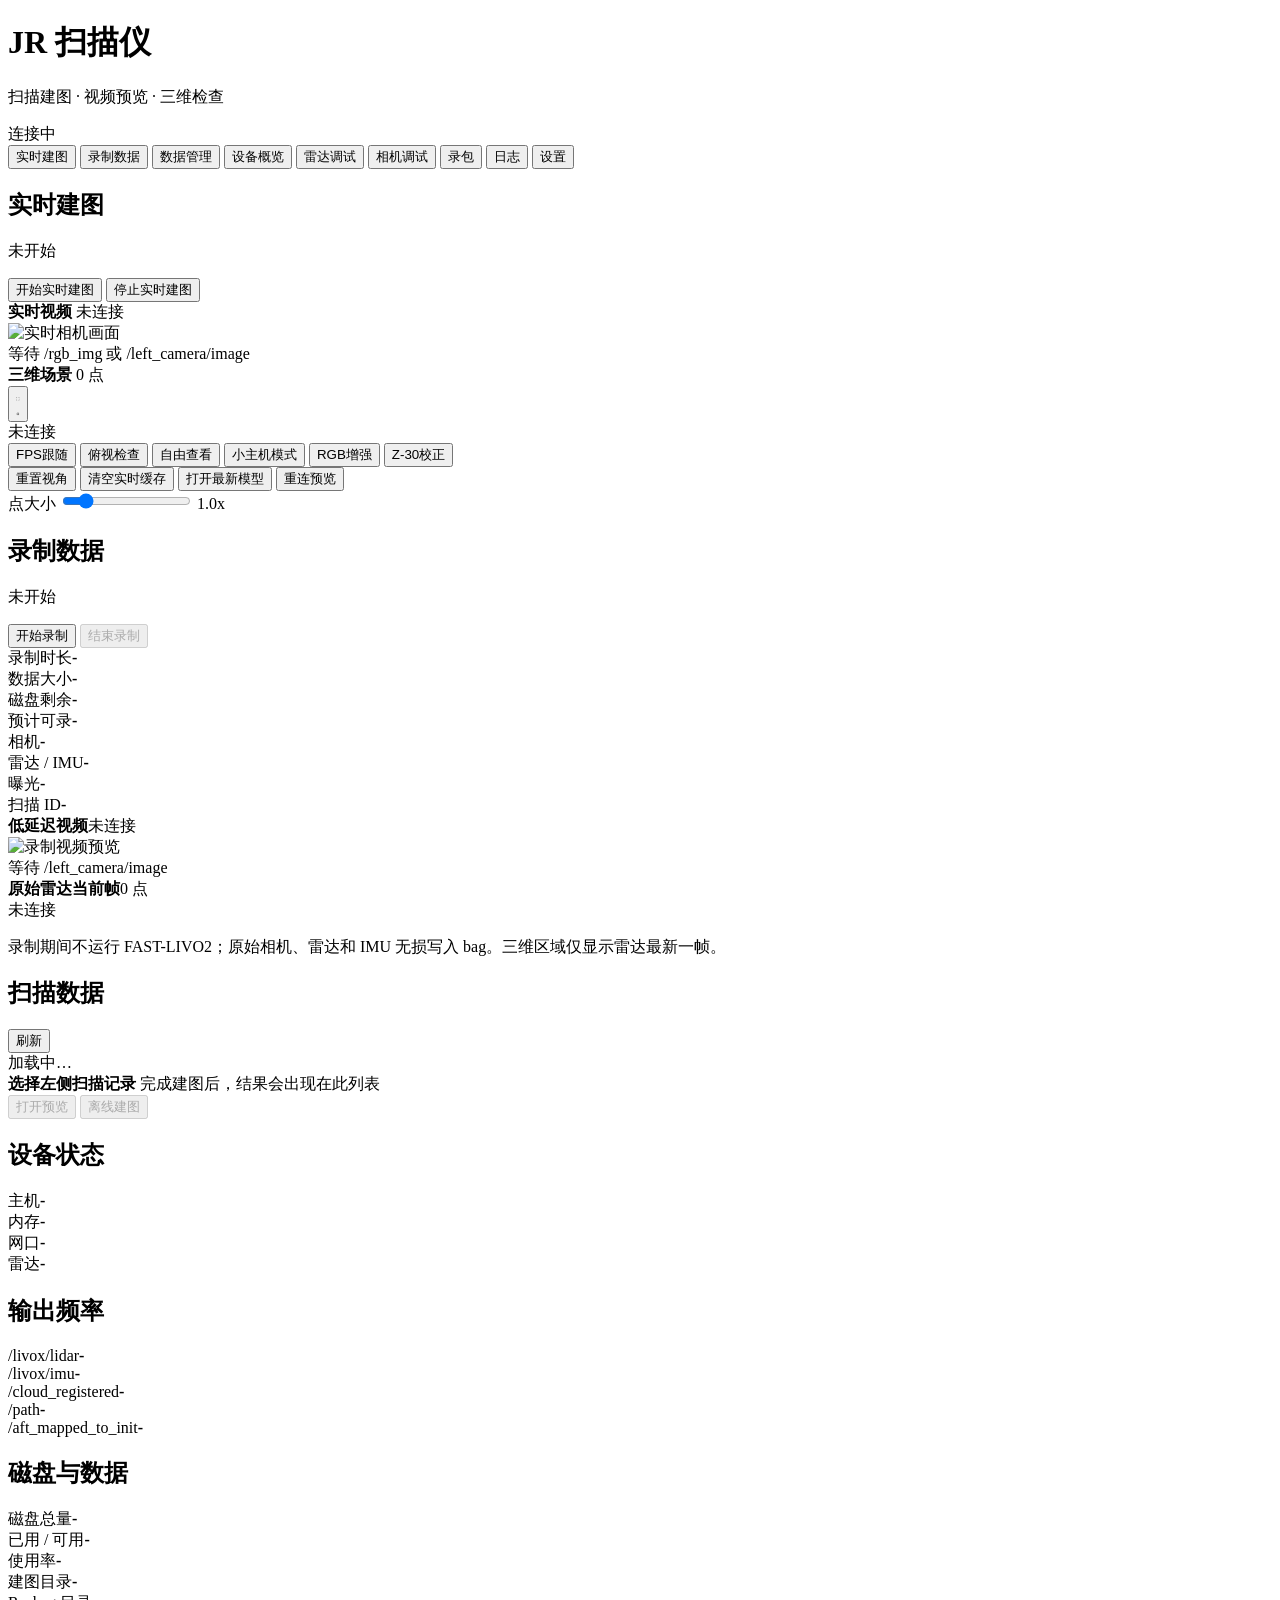
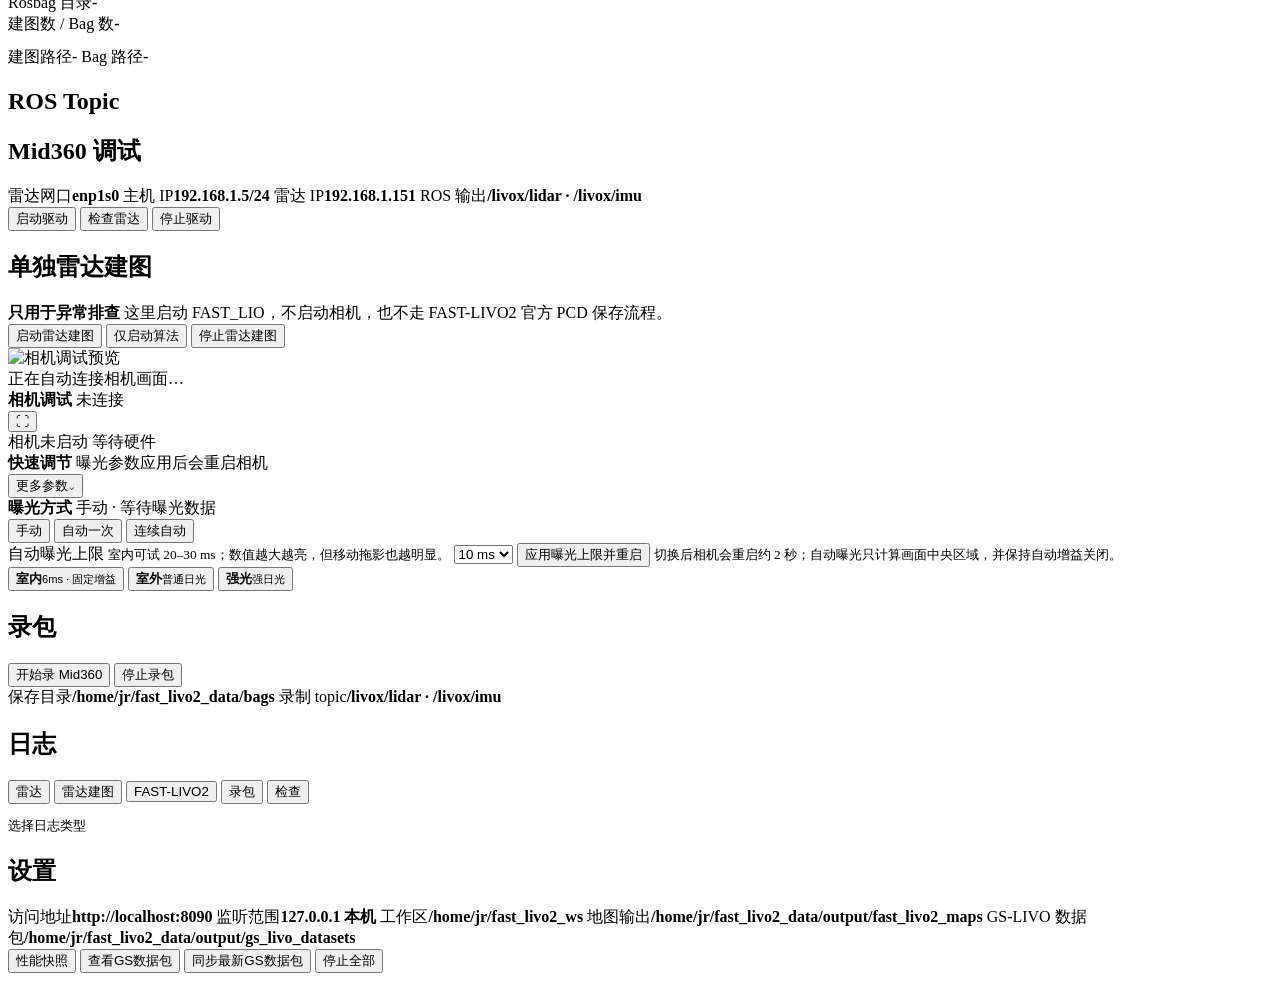
==== commit 40a7e1f2: "console: add capture-first record and offline mapping workflow Prefer lossless bag capture with ligh" ====
--- a/fast_livo2_console/static/index.html
+++ b/fast_livo2_console/static/index.html
@@ -16,7 +16,8 @@
   </header>
 
   <nav class="tabs" aria-label="页面">
-    <button class="tab active" data-tab="fastlivo">建图</button>
+    <button class="tab active" data-tab="fastlivo">实时建图</button>
+    <button class="tab" data-tab="record">录制数据</button>
     <button class="tab" data-tab="data">数据管理</button>
     <button class="tab" data-tab="overview">设备概览</button>
     <button class="tab" data-tab="lidar">雷达调试</button>
@@ -31,12 +32,12 @@
       <section class="scan-shell">
         <div class="scan-bar">
           <div>
-            <h2>扫描建图</h2>
+            <h2>实时建图</h2>
             <p id="scanStateText">未开始</p>
           </div>
           <div class="scan-actions">
-            <button id="startScan" class="primary">开始建图</button>
-            <button id="finishScan" class="danger">完成建图</button>
+            <button id="startScan" class="primary">开始实时建图</button>
+            <button id="finishScan" class="danger">停止实时建图</button>
           </div>
         </div>
 
@@ -104,11 +105,55 @@
       </section>
     </section>
 
+    <section id="record" class="page">
+      <section class="scan-shell record-shell">
+        <div class="scan-bar">
+          <div>
+            <h2>录制数据</h2>
+            <p id="recordStateText">未开始</p>
+          </div>
+          <div class="scan-actions">
+            <button id="startRecord" class="primary">开始录制</button>
+            <button id="stopRecord" class="danger" disabled>结束录制</button>
+          </div>
+        </div>
+
+        <div class="record-health" id="recordHealth">
+          <div><span>录制时长</span><strong id="recordElapsed">-</strong></div>
+          <div><span>数据大小</span><strong id="recordSize">-</strong></div>
+          <div><span>磁盘剩余</span><strong id="recordDiskFree">-</strong></div>
+          <div><span>预计可录</span><strong id="recordTimeLeft">-</strong></div>
+          <div><span>相机</span><strong id="recordCameraHz">-</strong></div>
+          <div><span>雷达 / IMU</span><strong id="recordLidarHz">-</strong></div>
+          <div><span>曝光</span><strong id="recordExposure">-</strong></div>
+          <div><span>扫描 ID</span><strong id="recordScanId">-</strong></div>
+        </div>
+
+        <div class="scan-preview">
+          <section class="video-panel">
+            <div class="panel-title"><strong>低延迟视频</strong><span id="recordCameraMeta">未连接</span></div>
+            <div class="camera-frame">
+              <img id="recordCameraImage" alt="录制视频预览">
+              <div id="recordCameraEmpty">等待 /left_camera/image</div>
+            </div>
+          </section>
+          <section class="map-panel">
+            <div class="panel-title"><strong>原始雷达当前帧</strong><span id="recordMapMeta">0 点</span></div>
+            <div class="three-wrap record-three-wrap">
+              <div id="recordThreeViewport"></div>
+              <div class="map-hud" id="recordMapHud">未连接</div>
+            </div>
+          </section>
+        </div>
+        <p class="record-note">录制期间不运行 FAST-LIVO2；原始相机、雷达和 IMU 无损写入 bag。三维区域仅显示雷达最新一帧。</p>
+      </section>
+    </section>
+
     <section id="data" class="page">
       <section class="panel data-shell">
         <div class="data-list-col">
           <div class="data-list-head">
-            <h2>已保存建图</h2>
+            <h2>扫描数据</h2>
             <button id="refreshDataMaps" type="button">刷新</button>
           </div>
           <div id="dataMapList" class="data-list" aria-label="建图列表">
@@ -124,6 +169,12 @@
           </div>
           <div class="data-detail-actions">
             <button id="openDataPreview" class="primary" type="button" disabled>打开预览</button>
+            <button id="startOfflineMap" type="button" disabled>离线建图</button>
+            <button id="cancelOfflineMap" class="danger" type="button" hidden>停止离线建图</button>
+          </div>
+          <div id="offlineProgress" class="offline-progress" hidden>
+            <div><strong id="offlineProgressText">离线建图准备中</strong><span id="offlineLagText">-</span></div>
+            <progress id="offlineProgressBar" max="100" value="0"></progress>
           </div>
         </div>
       </section>
@@ -241,6 +292,18 @@
               <button type="button" data-exposure-mode="Once">自动一次</button>
               <button type="button" data-exposure-mode="Continuous">连续自动</button>
             </div>
+            <label class="camera-control camera-auto-limit">
+              <span class="camera-control-title">自动曝光上限</span>
+              <small class="camera-control-help">室内可试 20–30 ms；数值越大越亮，但移动拖影也越明显。</small>
+              <select id="camAutoExposureMax">
+                <option value="10">10 ms</option>
+                <option value="20">20 ms</option>
+                <option value="30">30 ms</option>
+                <option value="40">40 ms</option>
+                <option value="50">50 ms</option>
+              </select>
+            </label>
+            <button type="button" class="camera-auto-limit-apply" id="applyCameraAutoLimit">应用曝光上限并重启</button>
             <small>切换后相机会重启约 2 秒；自动曝光只计算画面中央区域，并保持自动增益关闭。</small>
           </div>
           <div class="camera-presets" id="cameraPresetActions">
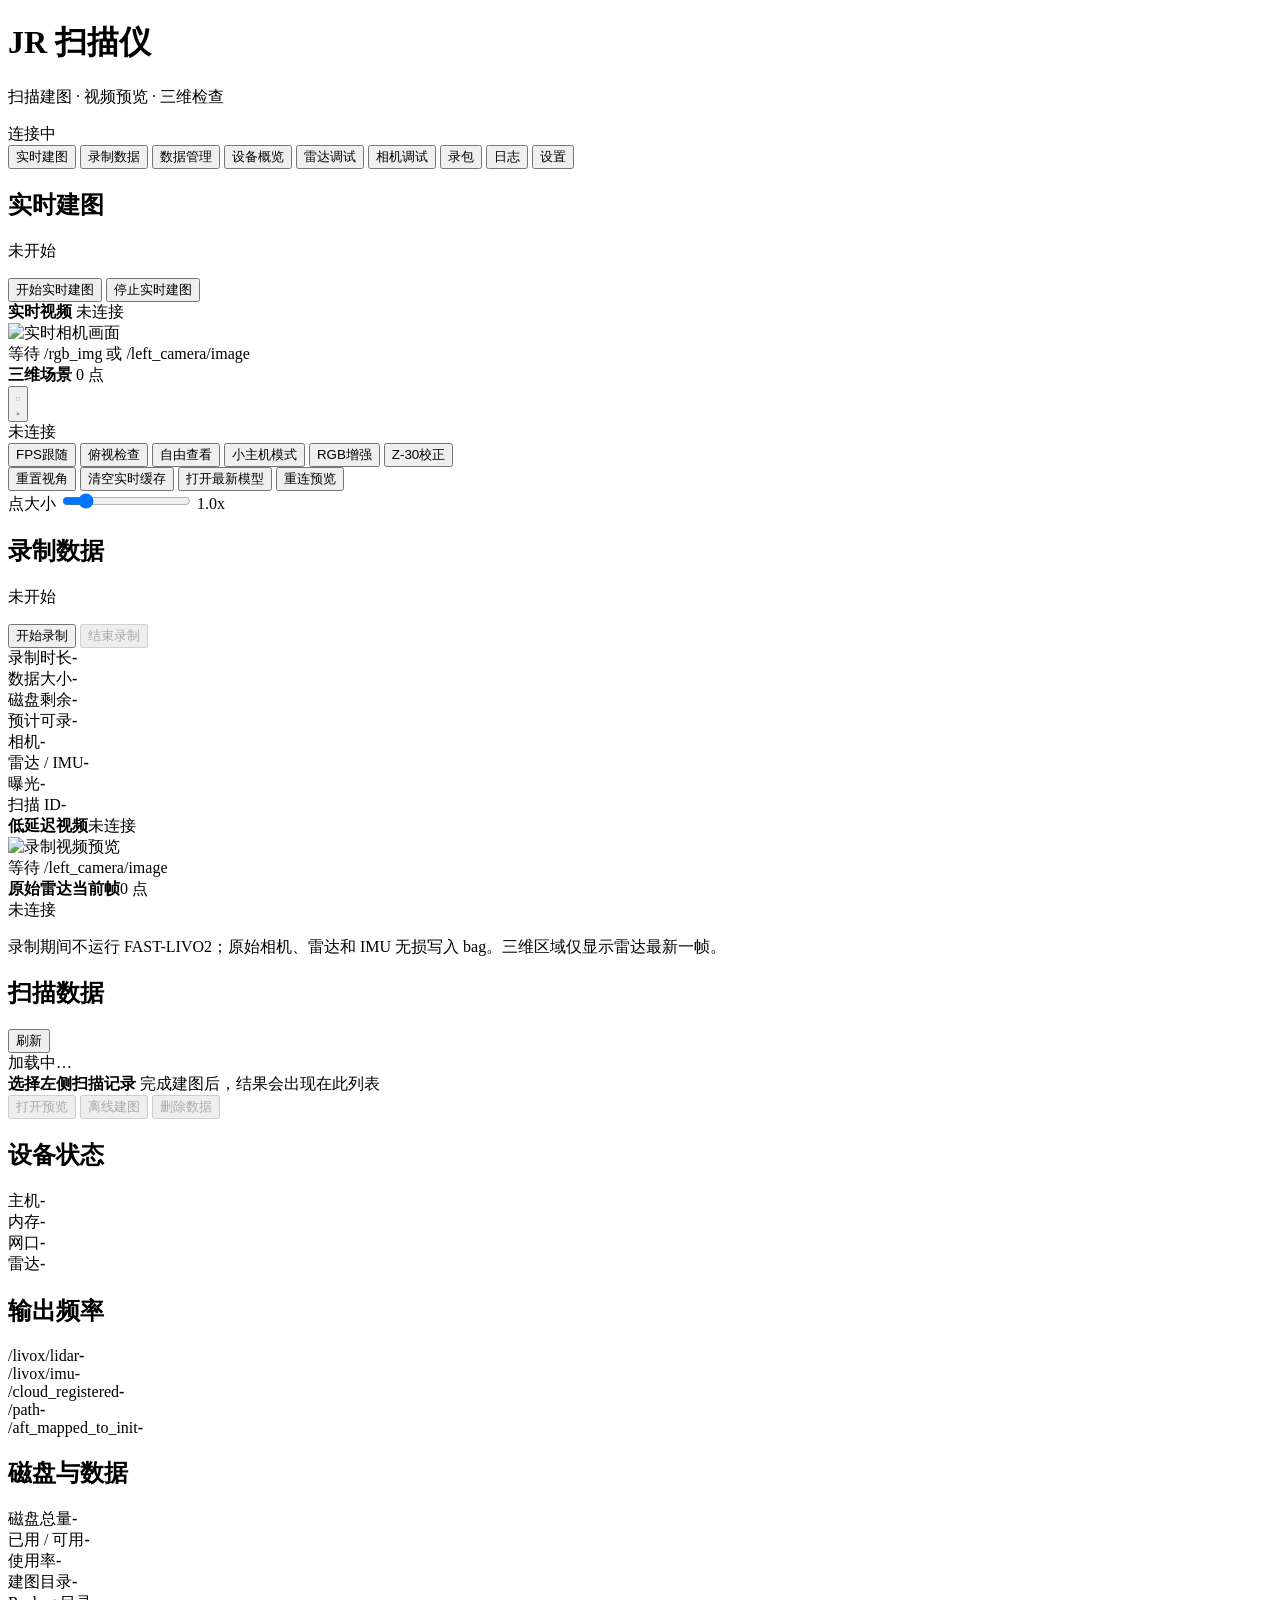
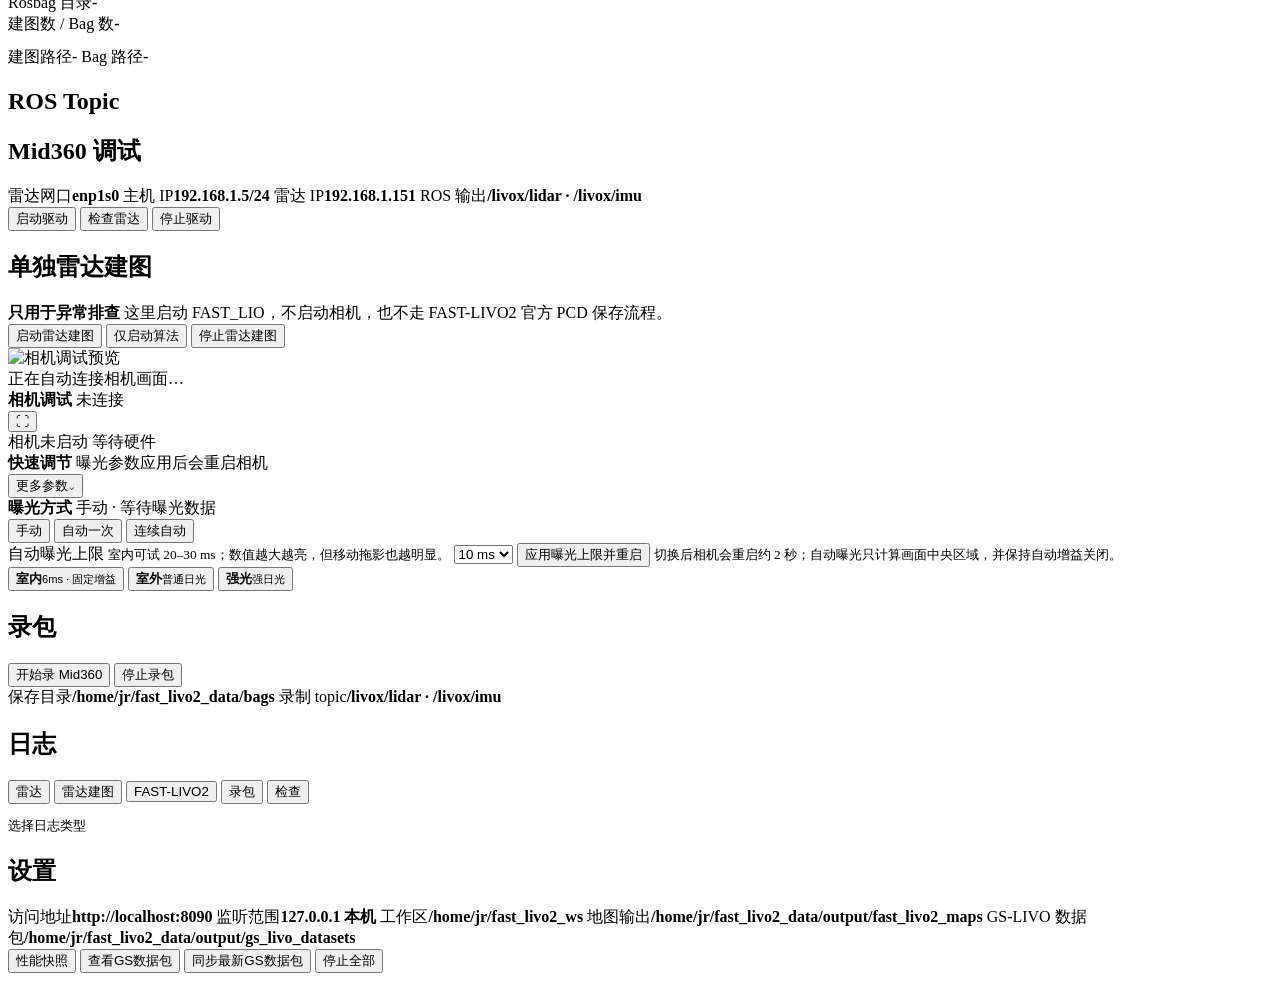
==== commit 47790f0d: "console: document workflow and improve data controls" ====
--- a/fast_livo2_console/static/index.html
+++ b/fast_livo2_console/static/index.html
@@ -170,6 +170,7 @@
           <div class="data-detail-actions">
             <button id="openDataPreview" class="primary" type="button" disabled>打开预览</button>
             <button id="startOfflineMap" type="button" disabled>离线建图</button>
+            <button id="deleteDataScan" class="danger" type="button" disabled>删除数据</button>
             <button id="cancelOfflineMap" class="danger" type="button" hidden>停止离线建图</button>
           </div>
           <div id="offlineProgress" class="offline-progress" hidden>
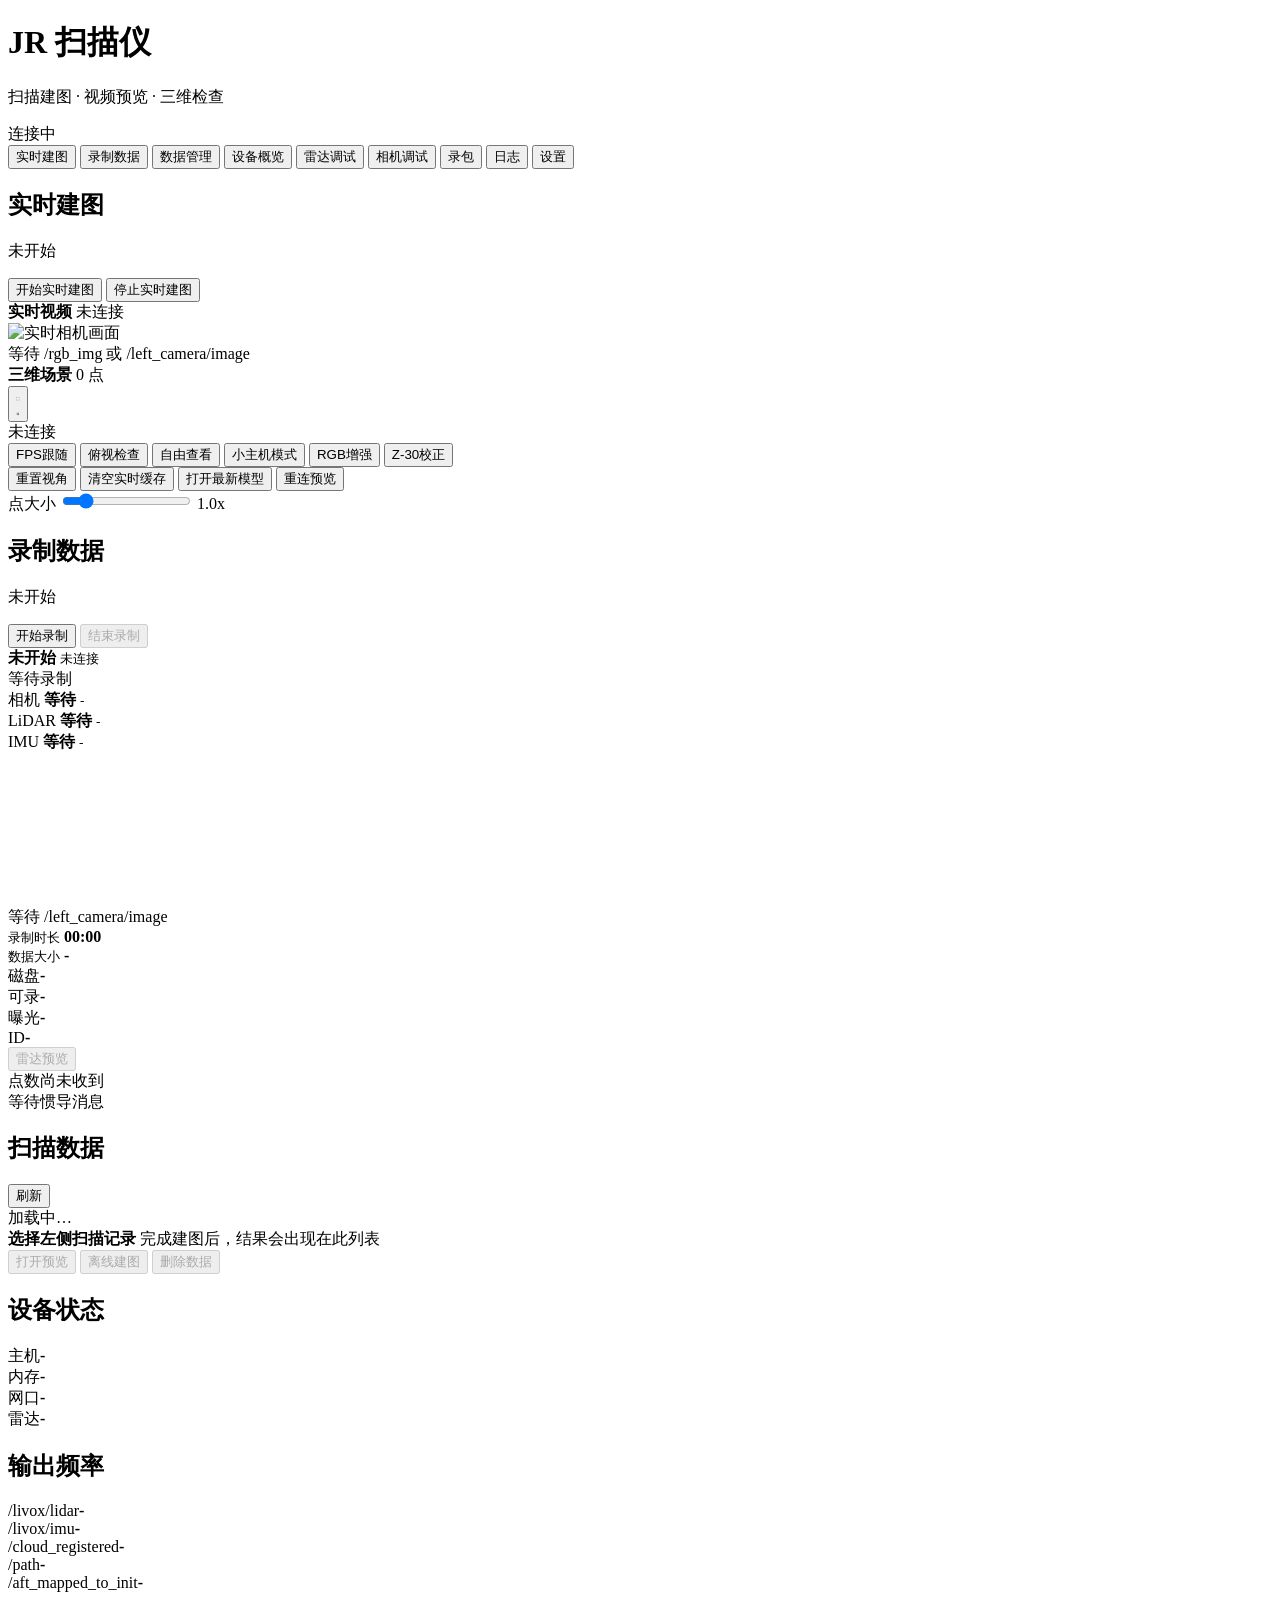
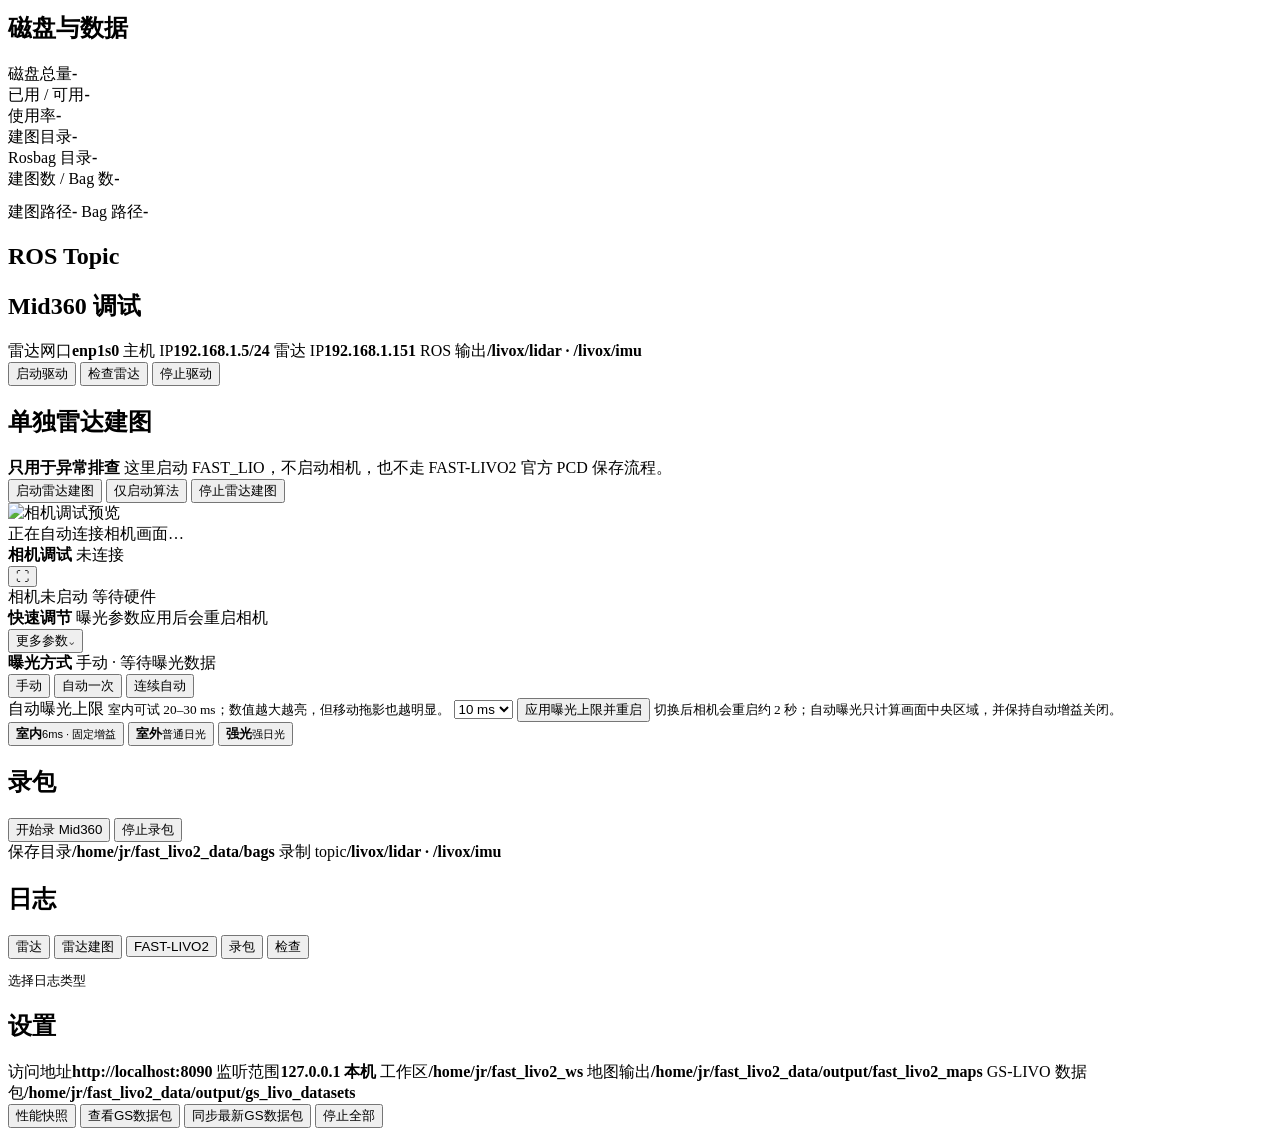
==== commit 2ec88108: "console: smooth dual-stream recording preview" ====
--- a/fast_livo2_console/static/index.html
+++ b/fast_livo2_console/static/index.html
@@ -118,34 +118,63 @@
           </div>
         </div>
 
-        <div class="record-health" id="recordHealth">
-          <div><span>录制时长</span><strong id="recordElapsed">-</strong></div>
-          <div><span>数据大小</span><strong id="recordSize">-</strong></div>
-          <div><span>磁盘剩余</span><strong id="recordDiskFree">-</strong></div>
-          <div><span>预计可录</span><strong id="recordTimeLeft">-</strong></div>
-          <div><span>相机</span><strong id="recordCameraHz">-</strong></div>
-          <div><span>雷达 / IMU</span><strong id="recordLidarHz">-</strong></div>
-          <div><span>曝光</span><strong id="recordExposure">-</strong></div>
-          <div><span>扫描 ID</span><strong id="recordScanId">-</strong></div>
-        </div>
-
-        <div class="scan-preview">
-          <section class="video-panel">
-            <div class="panel-title"><strong>低延迟视频</strong><span id="recordCameraMeta">未连接</span></div>
-            <div class="camera-frame">
-              <img id="recordCameraImage" alt="录制视频预览">
-              <div id="recordCameraEmpty">等待 /left_camera/image</div>
-            </div>
-          </section>
-          <section class="map-panel">
-            <div class="panel-title"><strong>原始雷达当前帧</strong><span id="recordMapMeta">0 点</span></div>
-            <div class="three-wrap record-three-wrap">
+        <div class="record-video-stage" id="recordHealth">
+          <aside class="record-side record-side-left" aria-label="传感器状态">
+            <div class="record-hud-state">
+              <span class="record-dot"></span>
+              <strong id="recordHudState">未开始</strong>
+              <small id="recordCameraMeta">未连接</small>
+            </div>
+            <div class="record-sensor-summary" id="recordSensorSummary">等待录制</div>
+            <div class="record-hud-sensor waiting" id="recordCameraHealth">
+              <span>相机</span>
+              <strong id="recordCameraHealthValue">等待</strong>
+              <small id="recordCameraHz">-</small>
+            </div>
+            <div class="record-hud-sensor waiting" id="recordLidarHealth">
+              <span>LiDAR</span>
+              <strong id="recordLidarHealthValue">等待</strong>
+              <small id="recordLidarHz">-</small>
+            </div>
+            <div class="record-hud-sensor waiting" id="recordImuHealth">
+              <span>IMU</span>
+              <strong id="recordImuHealthValue">等待</strong>
+              <small id="recordImuHz">-</small>
+            </div>
+          </aside>
+
+          <div class="record-camera-viewport">
+            <canvas id="recordCameraImage" aria-label="录制视频预览"></canvas>
+            <div id="recordCameraEmpty">等待 /left_camera/image</div>
+            <div id="recordRadarPreview" class="three-wrap record-three-wrap" hidden>
               <div id="recordThreeViewport"></div>
-              <div class="map-hud" id="recordMapHud">未连接</div>
-            </div>
-          </section>
-        </div>
-        <p class="record-note">录制期间不运行 FAST-LIVO2；原始相机、雷达和 IMU 无损写入 bag。三维区域仅显示雷达最新一帧。</p>
+              <div class="map-hud" id="recordMapHud">预览未开启</div>
+            </div>
+          </div>
+
+          <aside class="record-side record-side-right" aria-label="录制信息">
+            <div class="record-primary-grid">
+              <div class="record-hud-primary">
+                <small>录制时长</small>
+                <strong id="recordElapsed">00:00</strong>
+              </div>
+              <div class="record-hud-primary">
+                <small>数据大小</small>
+                <strong id="recordSize">-</strong>
+              </div>
+            </div>
+            <div class="record-metric-grid">
+              <div class="record-hud-metric"><span>磁盘</span><strong id="recordDiskFree">-</strong></div>
+              <div class="record-hud-metric"><span>可录</span><strong id="recordTimeLeft">-</strong></div>
+              <div class="record-hud-metric"><span>曝光</span><strong id="recordExposure">-</strong></div>
+              <div class="record-hud-metric record-hud-id"><span>ID</span><strong id="recordScanId">-</strong></div>
+            </div>
+            <button id="toggleRecordRadarPreview" class="record-radar-toggle" type="button" disabled>雷达预览</button>
+          </aside>
+
+          <div class="record-detail-sr-only" id="recordLidarDetail">点数尚未收到</div>
+          <div class="record-detail-sr-only" id="recordImuDetail">等待惯导消息</div>
+        </div>
       </section>
     </section>
 
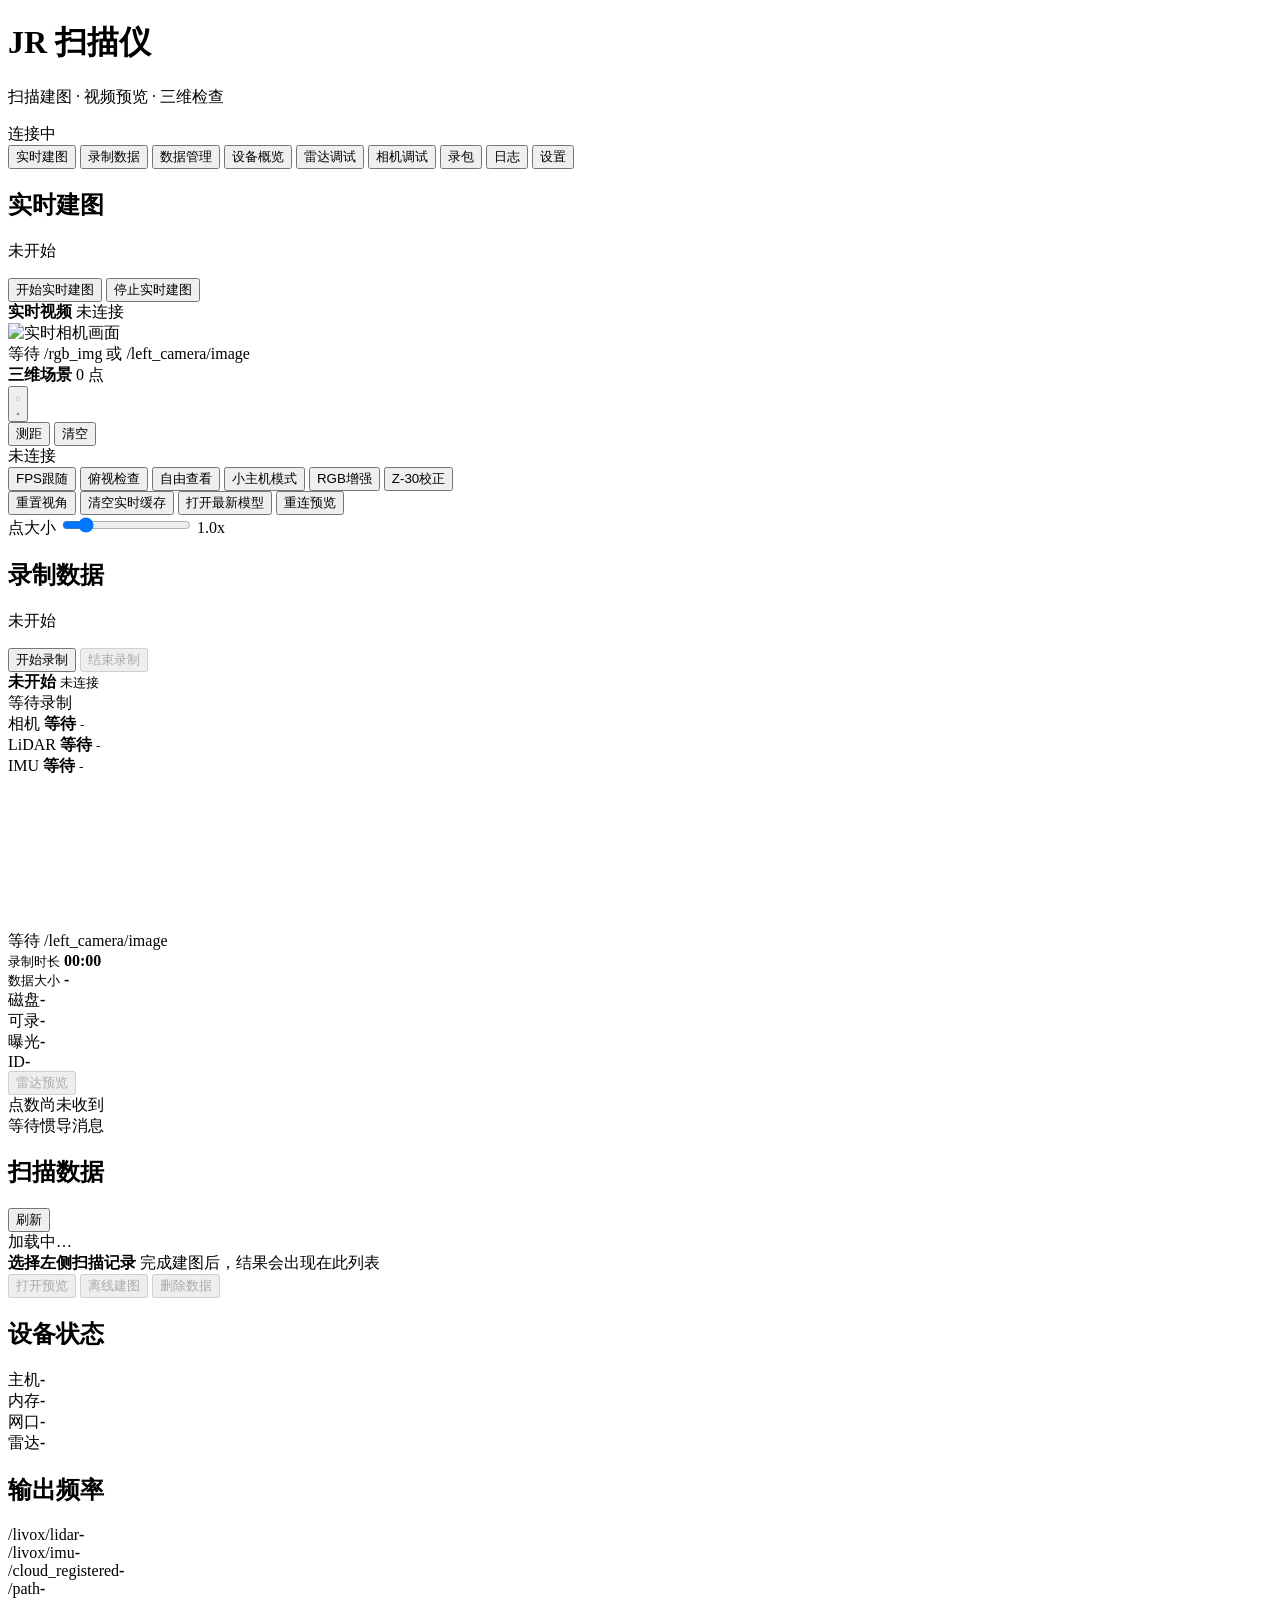
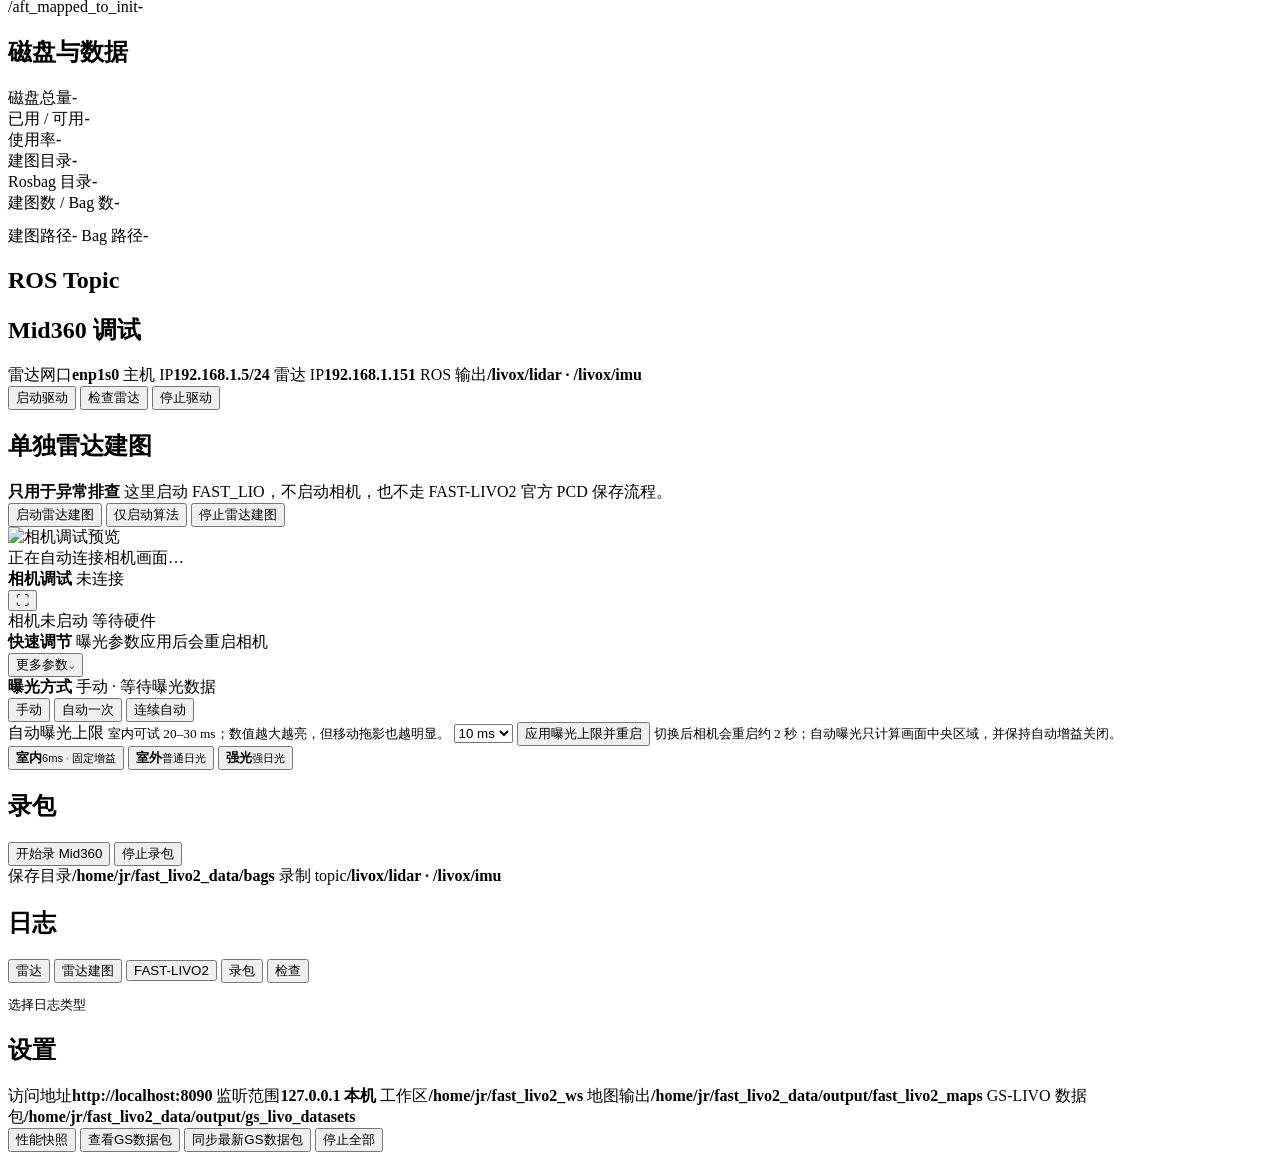
==== commit 06b56845: "console: speed recording and add point measurements" ====
--- a/fast_livo2_console/static/index.html
+++ b/fast_livo2_console/static/index.html
@@ -69,7 +69,12 @@
                   <path d="M10 3v7H3M14 3v7h7M10 21v-7H3M14 21v-7h7"></path>
                 </svg>
               </button>
+              <div class="measure-actions" aria-label="点云测距">
+                <button id="toggleMeasure" aria-pressed="false">测距</button>
+                <button id="clearMeasure">清空</button>
+              </div>
               <div class="map-hud" id="mapHud">未连接</div>
+              <div class="measurement-hud" id="measurementHud" hidden></div>
               <div class="joystick joystick-left" id="moveStick" aria-label="移动摇杆">
                 <span></span>
               </div>
